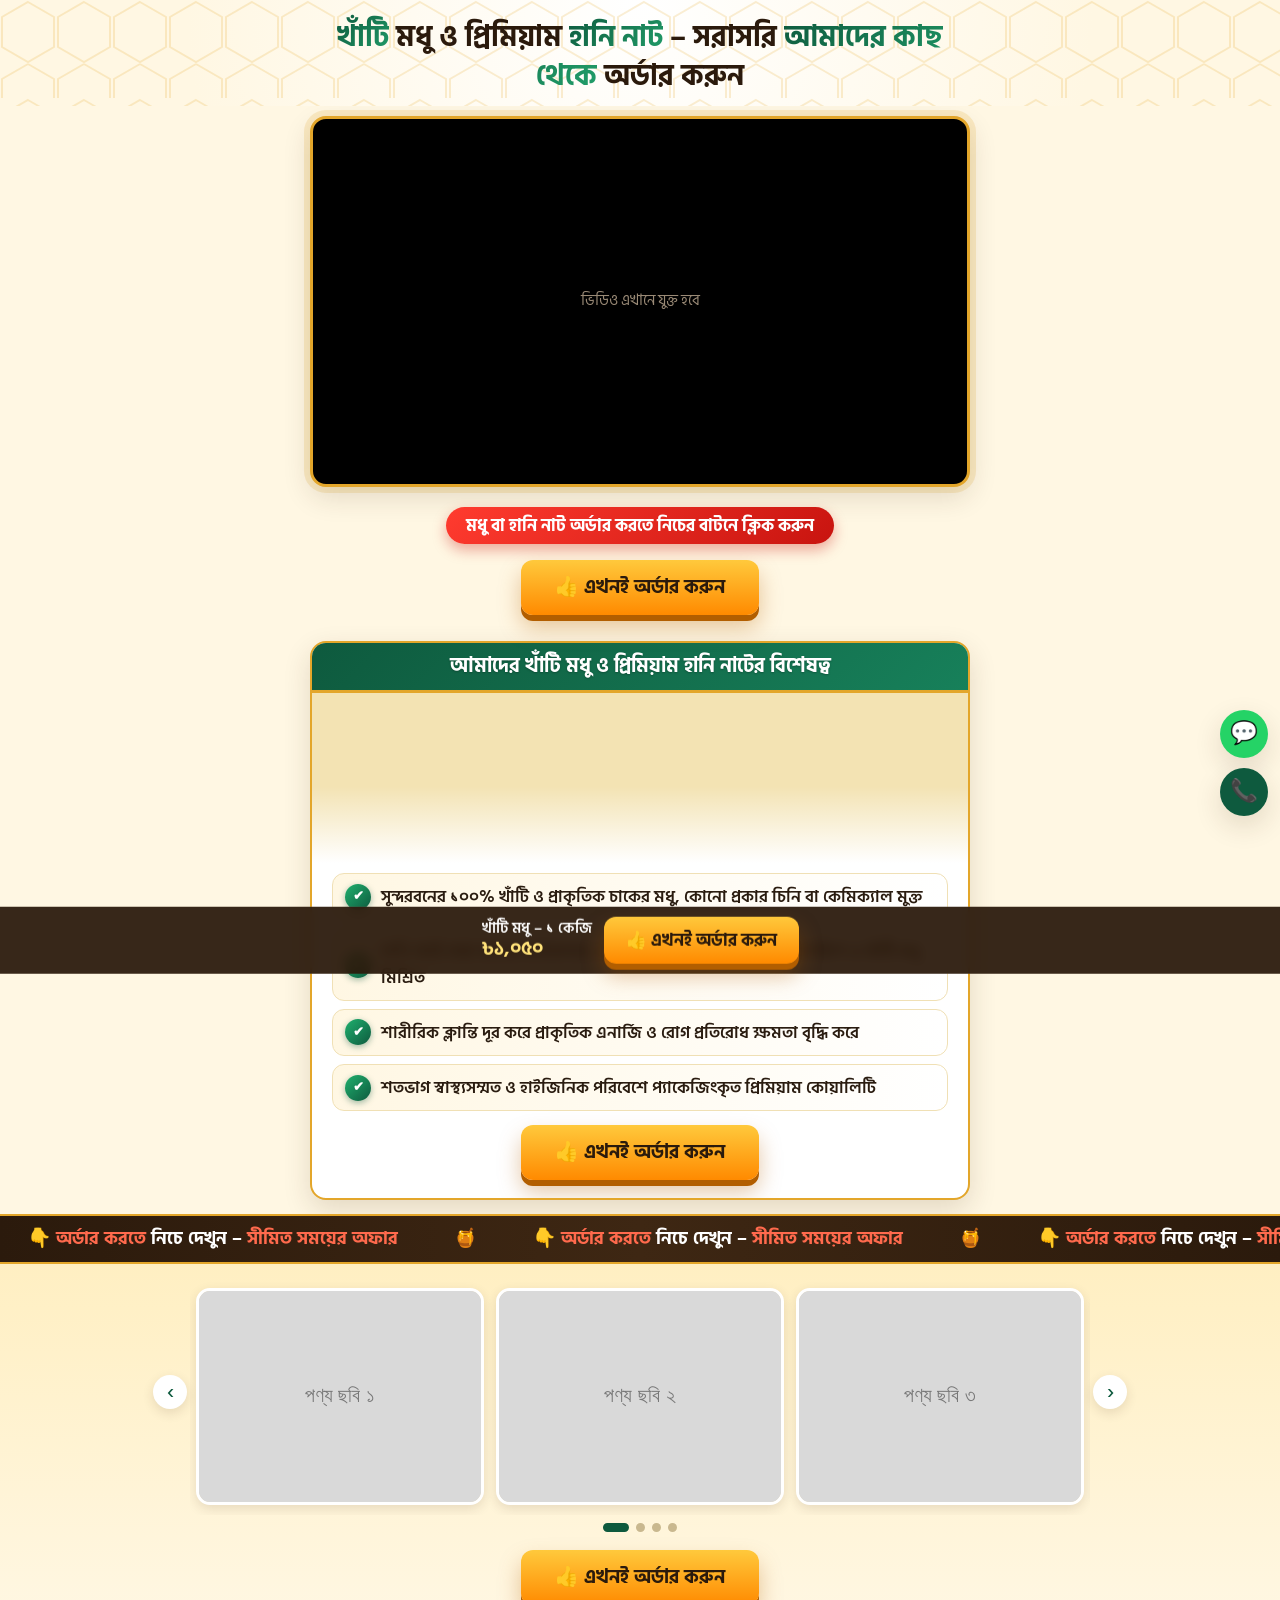
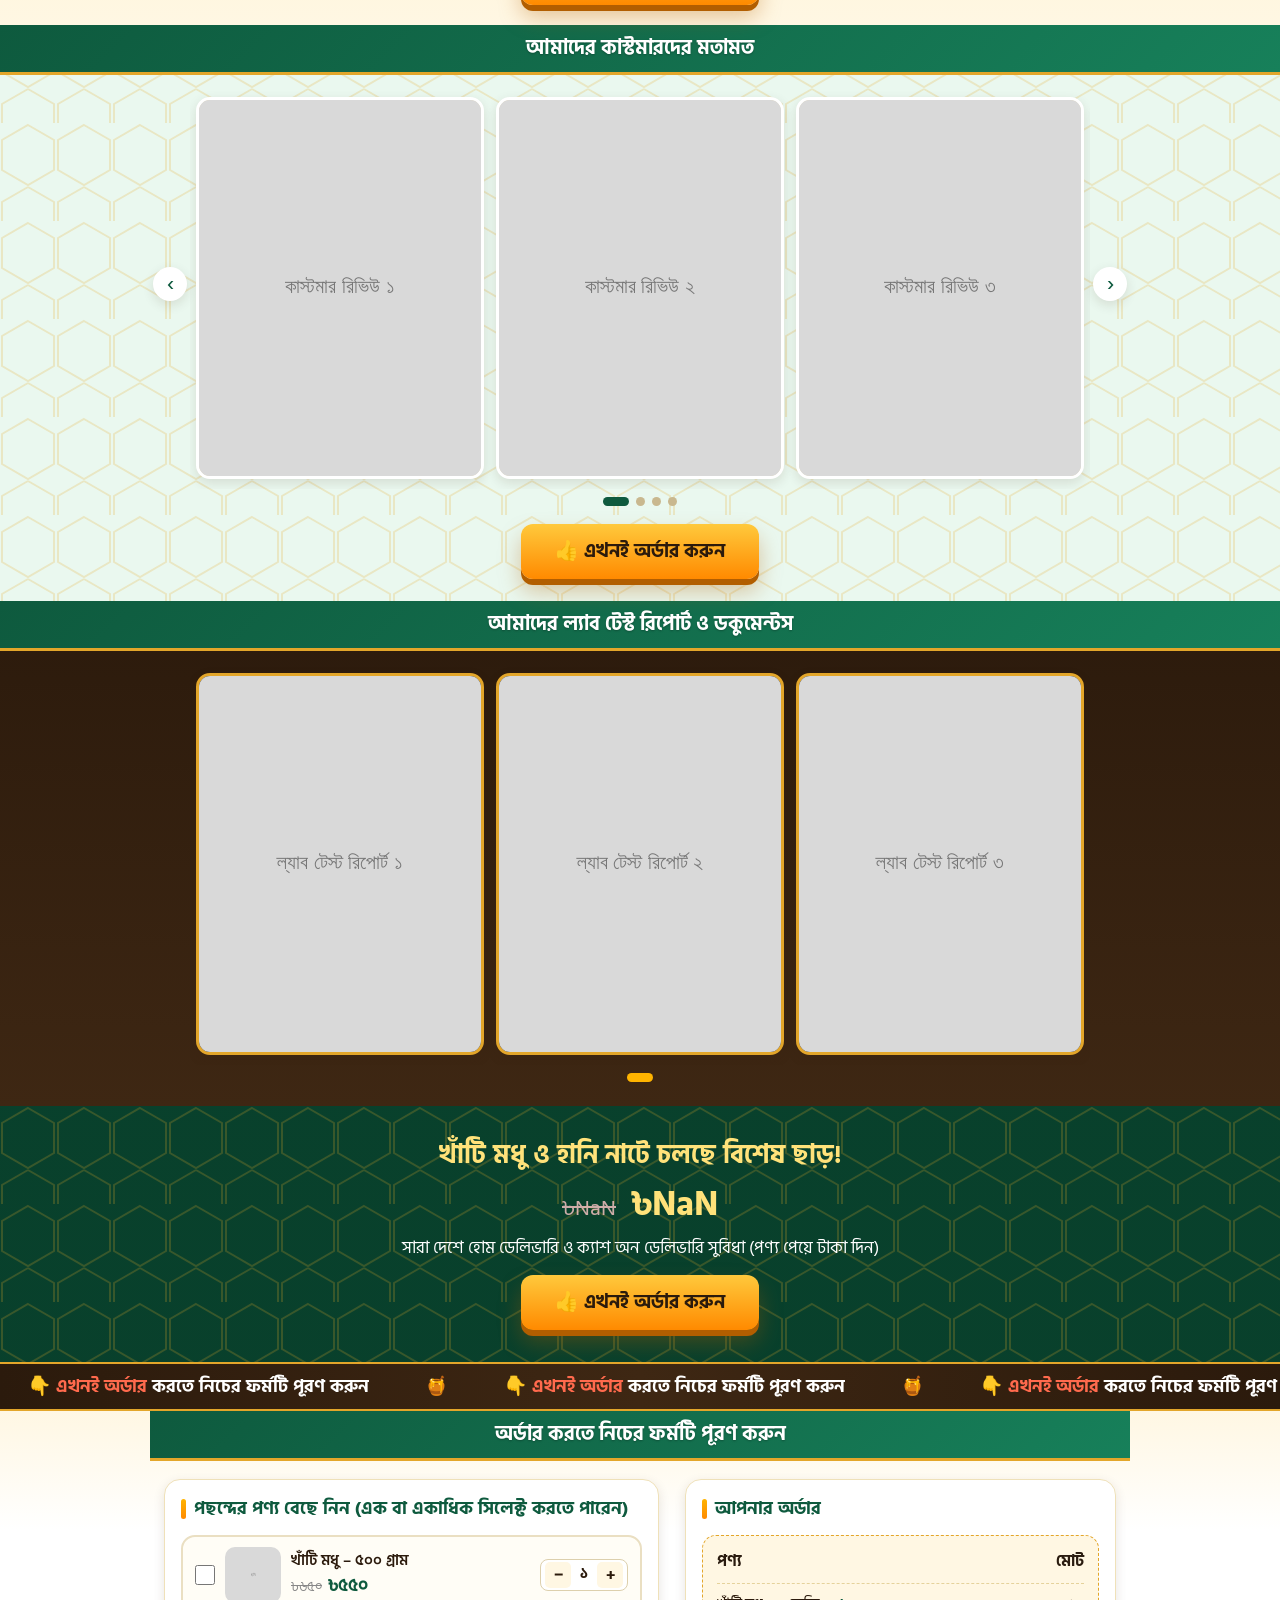
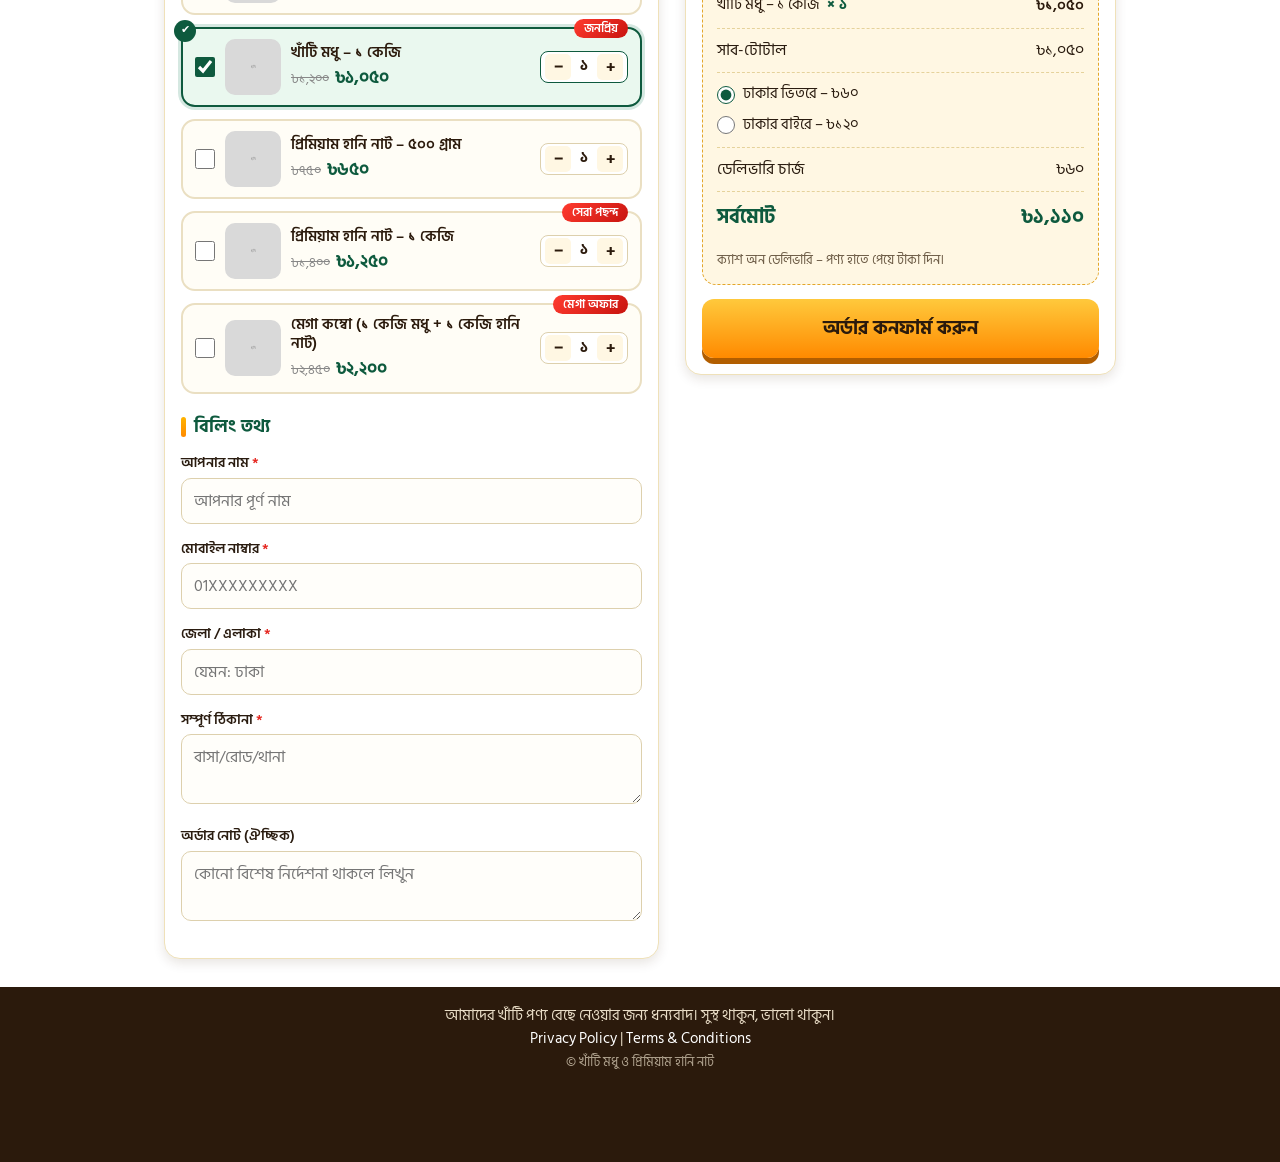
==== index.html @ 0d36b0fd "first commit" ====
<!DOCTYPE html>
<html lang="bn">
<head>
<meta charset="UTF-8">
<meta name="viewport" content="width=device-width, initial-scale=1">
<title>খাঁটি মধু ও প্রিমিয়াম হানি নাট – অর্ডার করুন</title>
<link rel="preconnect" href="https://fonts.googleapis.com">
<link rel="preconnect" href="https://fonts.gstatic.com" crossorigin>
<link href="https://fonts.googleapis.com/css2?family=Hind+Siliguri:wght@400;500;600;700&display=swap" rel="stylesheet">
<link rel="stylesheet" href="css/style.css">
</head>
<body>

<!-- 1. Top heading -->
<header class="s-top">
  <h1 id="topHeading"></h1>
</header>

<!-- 2. Video -->
<section class="s-video">
  <div class="video-box" id="videoBox"></div>
</section>

<!-- 3. Red notice -->
<div class="s-notice"><span class="notice" id="noticeText"></span></div>

<!-- 4. Primary order button -->
<div class="s-cta"><button type="button" class="btn-order" data-scroll-order>👍 এখনই অর্ডার করুন</button></div>

<!-- 5. Benefits card -->
<section class="s-benefits">
  <div class="benefit-card">
    <h2 class="bar" id="benefitsTitle"></h2>
    <ul class="checks" id="benefitsList"></ul>
    <div class="s-cta in-card"><button type="button" class="btn-order" data-scroll-order>👍 এখনই অর্ডার করুন</button></div>
  </div>
</section>

<!-- 6. Dark strip -->
<div class="s-strip" id="strip1"></div>

<!-- 7. Product / store carousel -->
<section class="s-gallery">
  <div class="carousel" data-carousel="gallery"></div>
  <div class="s-cta"><button type="button" class="btn-order" data-scroll-order>👍 এখনই অর্ডার করুন</button></div>
</section>

<!-- 8. Reviews -->
<section class="s-reviews">
  <h2 class="bar wide" id="reviewsTitle"></h2>
  <div class="carousel" data-carousel="reviews"></div>
  <div class="s-cta"><button type="button" class="btn-order" data-scroll-order>👍 এখনই অর্ডার করুন</button></div>
</section>

<!-- 9. Documents -->
<section class="s-docs">
  <h2 class="bar green-strip" id="docsTitle"></h2>
  <div class="carousel dark" data-carousel="documents"></div>
</section>

<!-- 10. Offer banner -->
<section class="s-offer">
  <p class="offer-line" id="offerLine"></p>
  <p class="offer-price"><del id="offerOld"></del> <strong id="offerNew"></strong></p>
  <p class="offer-note" id="offerNote"></p>
  <button type="button" class="btn-order" data-scroll-order>👍 এখনই অর্ডার করুন</button>
</section>

<!-- 11. Dark strip 2 -->
<div class="s-strip" id="strip2"></div>

<!-- 12. Checkout -->
<section class="s-checkout" id="checkout">
  <div class="checkout-wrap">
    <h2 class="bar wide" id="checkoutTitle"></h2>
    <form id="orderForm" novalidate>
      <div class="co-grid">
        <div class="co-left">
          <h3 class="sub">পছন্দের পণ্য বেছে নিন (এক বা একাধিক সিলেক্ট করতে পারেন)</h3>
          <div class="packages" id="packages" aria-label="পণ্য তালিকা"></div>

          <h3 class="sub">বিলিং তথ্য</h3>
          <div class="field"><label for="name">আপনার নাম <i>*</i></label>
            <input id="name" name="name" type="text" autocomplete="name" placeholder="আপনার পূর্ণ নাম">
            <small class="err" data-err="name"></small></div>
          <div class="field"><label for="phone">মোবাইল নাম্বার <i>*</i></label>
            <input id="phone" name="phone" type="tel" inputmode="tel" autocomplete="tel" placeholder="01XXXXXXXXX">
            <small class="err" data-err="phone"></small></div>
          <div class="field"><label for="district">জেলা / এলাকা <i>*</i></label>
            <input id="district" name="district" type="text" placeholder="যেমন: ঢাকা">
            <small class="err" data-err="district"></small></div>
          <div class="field"><label for="address">সম্পূর্ণ ঠিকানা <i>*</i></label>
            <textarea id="address" name="address" rows="2" autocomplete="street-address" placeholder="বাসা/রোড/থানা"></textarea>
            <small class="err" data-err="address"></small></div>
          <div class="field"><label for="note">অর্ডার নোট (ঐচ্ছিক)</label>
            <textarea id="note" name="note" rows="2" placeholder="কোনো বিশেষ নির্দেশনা থাকলে লিখুন"></textarea></div>
        </div>

        <aside class="co-right">
          <h3 class="sub">আপনার অর্ডার</h3>
          <div class="summary">
            <div class="sum-row head"><span>পণ্য</span><span>মোট</span></div>
            <div class="sum-items-list" id="sumItemsList"></div>
            <div class="sum-row"><span>সাব-টোটাল</span><span id="sumSub">—</span></div>
            <div class="sum-row discount" id="sumDiscountRow" style="display:none"><span>অফার ডিসকাউন্ট</span><span id="sumDiscount">—</span></div>
            <div class="ship" id="shipping" role="radiogroup" aria-label="ডেলিভারি"></div>
            <div class="sum-row"><span>ডেলিভারি চার্জ</span><span id="sumShip">—</span></div>
            <div class="sum-row total"><span>সর্বমোট</span><span id="sumTotal">—</span></div>
            <p class="pay-note">ক্যাশ অন ডেলিভারি – পণ্য হাতে পেয়ে টাকা দিন।</p>
          </div>
          <input type="text" name="website" id="hp" tabindex="-1" autocomplete="off" aria-hidden="true" class="hp">
          <button type="submit" class="btn-submit" id="submitBtn"><span class="spin" aria-hidden="true"></span><span id="submitLabel">অর্ডার কনফার্ম করুন</span></button>
          <div class="form-msg" id="formMsg" role="status" aria-live="polite"></div>
        </aside>
      </div>
    </form>
  </div>
</section>

<!-- 13. Footer -->
<footer class="s-footer">
  <p id="footMsg"></p>
  <p class="links"><a href="#" id="lnkPrivacy">Privacy Policy</a> | <a href="#" id="lnkTerms">Terms &amp; Conditions</a></p>
  <p class="credit" id="footCredit"></p>
</footer>

<script src="js/config.js"></script>
<script src="js/script.js"></script>
<script src="js/effects.js"></script>
</body>
</html>
---- css/style.css ----
/* ===== Honey theme tokens ===== */
:root{
  --green:#0E5A3E; --green-2:#17805A; --mint:#EAF8EF;
  --amber:#FFB400; --amber-2:#FF8A00; --amber-dark:#B25E00;
  --cream:#FFF7E3; --cream-2:#FFEFC2; --gold:#E3A62A;
  --brown:#2B1A0C; --brown-2:#3E2713; --text:#2A1C10; --red:#E5261F; --white:#fff;
  --w:660px; --wide:980px; --r:16px;
  --shadow:0 10px 28px rgba(60,35,5,.14); --shadow-s:0 4px 12px rgba(60,35,5,.12);
  --hex:url("data:image/svg+xml;utf8,<svg xmlns='http://www.w3.org/2000/svg' width='56' height='98' viewBox='0 0 56 98'><path d='M28 2l26 15v30L28 62 2 47V17zM28 64l26 15v30M28 64L2 79v30' fill='none' stroke='%23E3A62A' stroke-opacity='.22' stroke-width='2'/></svg>");
}
*{box-sizing:border-box;margin:0;padding:0}
html{scroll-behavior:smooth;-webkit-text-size-adjust:100%}
body{font-family:"Hind Siliguri","Noto Sans Bengali",sans-serif;color:var(--text);background:var(--cream);line-height:1.5;overflow-x:hidden;font-size:16px}
img{max-width:100%;display:block}
button{font-family:inherit;cursor:pointer}
em.g{font-style:normal;color:var(--green-2)} em.o{font-style:normal;color:var(--amber)} em.r{font-style:normal;color:#ff6a4d}
:focus-visible{outline:3px solid #1a73e8;outline-offset:2px}

/* ===== shared ===== */
.bar{background:linear-gradient(135deg,var(--green),var(--green-2));color:#fff;text-align:center;font-weight:700;font-size:1.25rem;padding:10px 16px;line-height:1.35;border-bottom:3px solid var(--gold);text-shadow:0 1px 2px rgba(0,0,0,.25)}
.s-cta{text-align:center;padding:16px 12px}
.s-cta.in-card{padding:10px 0 6px}
.btn-order{position:relative;overflow:hidden;isolation:isolate;background:linear-gradient(180deg,#FFC93C,var(--amber-2));color:var(--brown);border:0;border-radius:12px;font-weight:700;font-size:1.2rem;padding:12px 34px;box-shadow:0 6px 0 var(--amber-dark),0 12px 22px rgba(178,94,0,.35);transition:transform .12s,box-shadow .12s;animation:pulse 2.2s infinite}
.btn-order::after{content:"";position:absolute;top:0;left:-70%;width:45%;height:100%;background:linear-gradient(100deg,transparent,rgba(255,255,255,.65),transparent);transform:skewX(-20deg);animation:shine 3s ease-in-out infinite;z-index:-1}
.btn-order:hover{transform:translateY(-2px)}
.btn-order:active{transform:translateY(4px);box-shadow:0 2px 0 var(--amber-dark)}
@keyframes pulse{0%{box-shadow:0 6px 0 var(--amber-dark),0 0 0 0 rgba(255,138,0,.55)}70%{box-shadow:0 6px 0 var(--amber-dark),0 0 0 16px rgba(255,138,0,0)}100%{box-shadow:0 6px 0 var(--amber-dark),0 0 0 0 rgba(255,138,0,0)}}
@keyframes shine{0%{left:-70%}55%,100%{left:130%}}

/* reveal on scroll */
.reveal{opacity:0;transform:translateY(26px);transition:opacity .7s ease,transform .7s ease}
.reveal.in{opacity:1;transform:none}

/* ===== 1 top ===== */
.s-top{position:relative;overflow:hidden;text-align:center;padding:18px 14px 10px;background:radial-gradient(circle at 50% 0,#fff 0,var(--cream) 70%)}
.s-top::before{content:"";position:absolute;inset:0;background:var(--hex);opacity:.9;animation:drift 40s linear infinite}
.s-top h1{position:relative;z-index:1;max-width:var(--w);margin:auto;font-size:1.8rem;font-weight:700;line-height:1.35;color:var(--brown)}
.s-top h1 em.g{background:linear-gradient(135deg,var(--green),#22a06b);-webkit-background-clip:text;background-clip:text;-webkit-text-fill-color:transparent}
@keyframes drift{to{background-position:560px 980px}}
.bee{z-index:0;position:absolute;font-size:1.5rem;top:30%;left:-10%;opacity:.95;pointer-events:none;animation:fly 14s linear infinite}
.bee:nth-child(2){top:60%;font-size:1.1rem;animation-duration:19s;animation-delay:-6s}
.bee:nth-child(3){top:12%;font-size:1.2rem;animation-duration:23s;animation-delay:-12s;animation-direction:reverse}
@keyframes fly{0%{transform:translate(0,0)}25%{transform:translate(30vw,-18px) rotate(8deg)}50%{transform:translate(60vw,12px) rotate(-6deg)}75%{transform:translate(90vw,-14px) rotate(6deg)}100%{transform:translate(120vw,0)}}

/* ===== 2 video ===== */
.s-video{padding:10px 14px}
.video-box{max-width:var(--w);margin:auto;aspect-ratio:16/9;background:#000;border:3px solid var(--gold);border-radius:var(--r);box-shadow:var(--shadow),0 0 0 6px rgba(227,166,42,.18);overflow:hidden;display:flex;align-items:center;justify-content:center;animation:glow 3.2s ease-in-out infinite}
.video-box video,.video-box iframe{width:100%;height:100%;border:0;display:block}
.video-box .ph{color:#9a8a76;font-size:.95rem}
@keyframes glow{50%{box-shadow:var(--shadow),0 0 0 9px rgba(227,166,42,.3)}}

/* ===== 3 notice ===== */
.s-notice{text-align:center;padding:10px 14px 0}
.notice{display:inline-block;background:linear-gradient(135deg,#ff3b2f,#c8140f);color:#fff;font-weight:700;padding:6px 20px;border-radius:30px;box-shadow:0 6px 14px rgba(200,20,15,.35);font-size:1.05rem;animation:blink 2.4s ease-in-out infinite}
@keyframes blink{50%{transform:scale(1.04)}}

/* ===== 5 benefits ===== */
.s-benefits{padding:10px 14px 14px}
.benefit-card{max-width:var(--w);margin:auto;background:#fff;border:2px solid var(--gold);border-radius:var(--r);overflow:hidden;padding-bottom:12px;box-shadow:var(--shadow)}
.benefit-img{height:170px;background-color:#f3e3b3;background-size:cover;background-position:center;position:relative}
.benefit-img::after{content:"";position:absolute;inset:0;background:linear-gradient(transparent 55%,rgba(255,255,255,1))}
.checks{list-style:none;padding:10px 20px 4px;display:grid;gap:8px}
.checks li{position:relative;padding:10px 12px 10px 48px;font-weight:600;font-size:1.05rem;background:linear-gradient(90deg,var(--cream),#fff);border-radius:12px;border:1px solid #f0e0b5}
.checks li::before{content:"✔";position:absolute;left:12px;top:50%;transform:translateY(-50%);color:#fff;background:linear-gradient(135deg,#1fb06e,var(--green));width:26px;height:26px;border-radius:50%;font-size:.8rem;display:flex;align-items:center;justify-content:center;box-shadow:0 2px 6px rgba(14,90,62,.4)}

/* ===== strips (marquee) ===== */
.s-strip{background:linear-gradient(90deg,var(--brown),var(--brown-2),var(--brown));color:#fff;font-weight:700;font-size:1.15rem;padding:9px 0;overflow:hidden;white-space:nowrap;border-top:2px solid var(--gold);border-bottom:2px solid var(--gold)}
.mq{display:inline-flex;animation:marquee 26s linear infinite}
.mq span{padding:0 28px}
.mq span::after{content:"🍯";margin-left:56px}
.s-strip:hover .mq{animation-play-state:paused}
@keyframes marquee{to{transform:translateX(-50%)}}

/* ===== carousels ===== */
.s-gallery{background:linear-gradient(180deg,var(--cream-2),var(--cream));padding:18px 0 4px}
.s-reviews{background:var(--mint) var(--hex);padding:0 0 6px}
.s-reviews .carousel{margin-top:16px}
.s-docs{background:linear-gradient(180deg,var(--brown),var(--brown-2));padding:0 0 22px}
.s-docs .carousel{margin-top:16px}
.carousel{position:relative;max-width:var(--wide);margin:auto;padding:0 40px}
.c-view{overflow:hidden;padding:6px 0 10px}
.c-track{display:flex;transition:transform .5s cubic-bezier(.3,.7,.2,1);will-change:transform}
.c-slide{flex:0 0 calc(100%/var(--per,3));padding:0 6px}
.c-slide .frame{border-radius:14px;overflow:hidden;background:#e5d9bd;box-shadow:var(--shadow-s);border:3px solid #fff;cursor:zoom-in;transition:transform .3s,box-shadow .3s}
.c-slide .frame:hover{transform:translateY(-5px) scale(1.02);box-shadow:var(--shadow)}
.c-slide img{width:100%;height:100%;object-fit:cover;aspect-ratio:var(--ratio,4/3);transition:transform .6s}
.c-slide .frame:hover img{transform:scale(1.07)}
.dark .c-slide .frame{border:3px solid var(--gold);background:#111}
.c-nav{position:absolute;top:calc(50% - 16px);transform:translateY(-50%);width:34px;height:34px;border:0;background:#fff;color:var(--green);font-size:1.5rem;line-height:1;border-radius:50%;display:flex;align-items:center;justify-content:center;box-shadow:var(--shadow-s);transition:transform .15s,background .15s}
.c-nav:hover{background:var(--amber);color:var(--brown);transform:translateY(-50%) scale(1.12)}
.c-prev{left:3px} .c-next{right:3px}
.c-dots{display:flex;justify-content:center;gap:7px;padding:8px 0 2px}
.c-dots button{width:9px;height:9px;border-radius:9px;border:0;background:#c9b88f;padding:0;transition:width .3s,background .3s}
.c-dots button.on{width:26px;background:var(--green)}
.dark .c-dots button{background:#7b6648} .dark .c-dots button.on{background:var(--amber)}

/* ===== 10 offer ===== */
.s-offer{position:relative;color:#fff;text-align:center;padding:30px 14px 32px;background:linear-gradient(rgba(8,62,42,.9),rgba(8,62,42,.92)),var(--offer-bg,none) center/cover,var(--green);overflow:hidden}
.s-offer::before{content:"";position:absolute;inset:0;background:var(--hex);animation:drift 50s linear infinite reverse}
.s-offer>*{position:relative}
.offer-line{font-size:1.6rem;font-weight:700;color:#ffe27a}
.offer-price{font-size:1.4rem;margin:4px 0}
.offer-price del{opacity:.8;margin-right:10px;color:#ffc7c7}
.offer-price strong{display:inline-block;font-size:2.2rem;color:#ffe27a;animation:glowText 2.4s ease-in-out infinite}
@keyframes glowText{50%{text-shadow:0 0 18px rgba(255,214,90,.9);transform:scale(1.06)}}
.offer-note{margin-bottom:14px;font-size:1.05rem}

/* ===== 12 checkout ===== */
.s-checkout{background:linear-gradient(180deg,var(--cream),#fff 120px);padding:0 0 28px;scroll-margin-top:6px}
.checkout-wrap{max-width:var(--wide);margin:auto}
.co-grid{display:grid;grid-template-columns:1fr;gap:18px;padding:18px 14px 0}
@media(min-width:820px){.co-grid{grid-template-columns:1.15fr 1fr;gap:26px;align-items:start}.co-right{position:sticky;top:12px}}
.co-left,.co-right{background:#fff;border:1px solid #efe1b9;border-radius:var(--r);box-shadow:var(--shadow-s);padding:16px}
.sub{font-size:1.1rem;font-weight:700;margin:0 0 12px;color:var(--green);display:flex;align-items:center;gap:8px}
.sub::before{content:"";width:5px;height:20px;border-radius:3px;background:linear-gradient(var(--amber),var(--amber-2))}
.packages{display:grid;gap:12px;margin-bottom:20px}
.pkg{display:flex;align-items:center;gap:10px;border:2px solid #eadfc2;border-radius:14px;padding:10px 12px;cursor:pointer;background:#fffdf6;position:relative;transition:border-color .2s,transform .2s,box-shadow .2s;user-select:none}
.pkg:hover{transform:translateY(-2px);box-shadow:var(--shadow-s)}
.pkg input.pkg-check{accent-color:var(--green);width:20px;height:20px;flex:none;cursor:pointer}
.pkg img{width:56px;height:56px;border-radius:10px;object-fit:cover;flex:none}
.pkg .pkg-info{flex:1;min-width:0;display:flex;flex-direction:column;gap:2px}
.pkg .nm{font-weight:600;line-height:1.3;font-size:.96rem;color:var(--brown)}
.pkg .pr{font-weight:700;white-space:nowrap;color:var(--green);font-size:1.05rem}
.pkg .pr del{display:inline-block;margin-right:6px;font-weight:400;font-size:.82rem;color:#888}
.pkg .bd{position:absolute;top:-10px;right:12px;background:linear-gradient(135deg,#ff3b2f,#c8140f);color:#fff;font-size:.72rem;font-weight:600;padding:1px 10px;border-radius:12px}
.pkg.sel{border-color:var(--green);background:var(--mint);box-shadow:0 0 0 3px rgba(23,128,90,.18)}
.pkg.sel::after{content:"✔";position:absolute;left:-9px;top:-9px;width:22px;height:22px;border-radius:50%;background:var(--green);color:#fff;font-size:.7rem;display:flex;align-items:center;justify-content:center;animation:pop .3s}
@keyframes pop{from{transform:scale(0)}}

/* Stepper inside each product card */
.pkg-qty{display:flex;align-items:center;gap:2px;background:#fff;border:1.5px solid #ddd0ad;border-radius:8px;padding:2px 4px;flex:none;transition:border-color .2s}
.pkg.sel .pkg-qty{border-color:var(--green);background:#fff}
.pkg-qty .pq-btn{width:26px;height:26px;border:0;background:var(--cream);color:var(--brown);border-radius:5px;font-size:1rem;font-weight:700;display:flex;align-items:center;justify-content:center;cursor:pointer;transition:background .15s}
.pkg-qty .pq-btn:hover{background:var(--amber)}
.pkg-qty .pkg-qty-num{min-width:22px;text-align:center;font-weight:700;font-size:.95rem;color:var(--brown)}

/* Dynamic summary items */
.sum-items-list{display:grid;gap:6px;padding:8px 0;border-bottom:1px dashed #e5d29b}
.sum-row.it-row{border-bottom:0;padding:3px 0;font-size:.92rem}
.sum-row.it-row .it-name{flex:1;color:var(--brown);line-height:1.3}
.sum-row.it-row .it-qty{color:var(--green);margin-left:4px;font-weight:700}
.sum-row.it-row .it-pr{font-weight:600;color:var(--brown);white-space:nowrap}
.sum-row.discount{color:#c8140f;font-weight:600}
.sum-row.empty-notice{color:#c8140f;font-size:.88rem;padding:4px 0}
.field{margin-bottom:14px}
.field label{display:block;font-size:.9rem;font-weight:600;margin-bottom:4px} .field label i{color:var(--red);font-style:normal}
.field input,.field textarea{width:100%;border:1.5px solid #ddd0ad;border-radius:10px;padding:10px 12px;font:inherit;font-size:1rem;background:#fffefa;transition:border-color .2s,box-shadow .2s}
.field input:focus,.field textarea:focus,.qty input:focus{outline:0;border-color:var(--green);box-shadow:0 0 0 3px rgba(23,128,90,.2);background:#fff}
.field.bad input,.field.bad textarea{border-color:var(--red);animation:shake .35s}
@keyframes shake{25%{transform:translateX(-5px)}75%{transform:translateX(5px)}}
.err{display:none;color:var(--red);font-size:.82rem;margin-top:3px} .field.bad .err{display:block}
.summary{border:1.5px dashed var(--gold);border-radius:14px;background:var(--cream);padding:4px 14px;margin-bottom:14px}
.sum-row{display:flex;justify-content:space-between;gap:10px;padding:10px 0;border-bottom:1px dashed #e5d29b;font-size:.97rem}
.sum-row.head{font-weight:700} .sum-row.total{font-weight:700;font-size:1.25rem;border-bottom:0;color:var(--green)}
.sum-row.total span:last-child{animation:glowT 2.6s ease-in-out infinite}
@keyframes glowT{50%{color:var(--amber-dark)}}
.qty-row{display:flex;justify-content:space-between;align-items:center;padding:9px 0;border-bottom:1px dashed #e5d29b}
.qty{display:flex}
.qty button{width:36px;height:36px;border:1.5px solid #ddd0ad;background:#fff;font-size:1.2rem;transition:background .15s}
.qty button:hover{background:var(--amber)}
.qty button:first-child{border-radius:10px 0 0 10px} .qty button:last-child{border-radius:0 10px 10px 0}
.qty input{width:48px;height:36px;text-align:center;border:1.5px solid #ddd0ad;border-left:0;border-right:0;font:inherit}
.ship{padding:10px 0;border-bottom:1px dashed #e5d29b;display:grid;gap:8px}
.ship label{display:flex;align-items:center;gap:8px;font-size:.95rem;cursor:pointer}
.ship input{accent-color:var(--green);width:18px;height:18px}
.pay-note{font-size:.84rem;color:#6b5a44;padding:8px 0 10px}
.hp{position:absolute;left:-9999px;width:1px;height:1px;opacity:0}
.btn-submit{width:100%;background:linear-gradient(180deg,#FFC93C,var(--amber-2));color:var(--brown);border:0;border-radius:12px;font-weight:700;font-size:1.2rem;padding:14px;box-shadow:0 6px 0 var(--amber-dark);display:flex;align-items:center;justify-content:center;gap:8px;animation:pulse 2.2s infinite}
.btn-submit:active{transform:translateY(4px);box-shadow:0 2px 0 var(--amber-dark)}
.btn-submit:disabled{opacity:.7;cursor:not-allowed;animation:none}
.spin{display:none;width:18px;height:18px;border:3px solid rgba(0,0,0,.25);border-top-color:#000;border-radius:50%;animation:sp .7s linear infinite}
.btn-submit.loading .spin{display:inline-block} @keyframes sp{to{transform:rotate(360deg)}}
.form-msg{display:none;margin-top:14px;padding:12px 14px;border-radius:12px;font-size:.97rem}
.form-msg.show{display:block;animation:pop .3s} .form-msg.ok{background:#e6f7ec;color:#0b5a2b;border:1px solid #9ad7b0}
.form-msg.fail{background:#fdeaea;color:#8a1010;border:1px solid #f0a8a8}

/* ===== 13 footer ===== */
.s-footer{background:var(--brown);color:#e8dcc6;text-align:center;padding:18px 14px 90px;font-size:.95rem}
.s-footer a{color:#fff;text-decoration:none} .s-footer a:hover{text-decoration:underline}
.s-footer .credit{font-size:.8rem;opacity:.7;margin-top:2px}

/* ===== UX extras ===== */
.sticky-cta{position:fixed;left:0;right:0;bottom:0;z-index:50;padding:10px 12px calc(10px + env(safe-area-inset-bottom,0px));background:rgba(43,26,12,.94);backdrop-filter:blur(6px);display:flex;align-items:center;justify-content:center;gap:12px;transform:translateY(110%);transition:transform .4s}
.sticky-cta.show{transform:none}
.sticky-cta .sp{color:#fff;font-weight:600;font-size:.95rem;line-height:1.2}
.sticky-cta .sp b{display:block;color:#ffe27a;font-size:1.2rem}
.sticky-cta .btn-order{font-size:1.05rem;padding:10px 22px}
.floaters{position:fixed;right:12px;bottom:84px;z-index:49;display:grid;gap:10px}
.floaters a{width:48px;height:48px;border-radius:50%;display:flex;align-items:center;justify-content:center;font-size:1.4rem;text-decoration:none;color:#fff;box-shadow:var(--shadow);animation:bob 2.6s ease-in-out infinite}
.floaters a.wa{background:#25D366} .floaters a.tel{background:var(--green);animation-delay:.6s}
@keyframes bob{50%{transform:translateY(-6px)}}
.lightbox{position:fixed;inset:0;z-index:100;background:rgba(0,0,0,.88);display:none;align-items:center;justify-content:center;padding:20px;cursor:zoom-out}
.lightbox.open{display:flex;animation:fade .25s}
.lightbox img{max-width:min(94vw,900px);max-height:88vh;border-radius:12px;box-shadow:0 20px 60px rgba(0,0,0,.6)}
.lightbox button{position:absolute;top:14px;right:16px;width:40px;height:40px;border-radius:50%;border:0;background:#fff;font-size:1.4rem}
@keyframes fade{from{opacity:0}}

@media(max-width:480px){
  .s-top h1{font-size:1.4rem} .bar{font-size:1.05rem} .btn-order{font-size:1.08rem;padding:11px 24px}
  .s-strip{font-size:1rem} .carousel{padding:0 32px} .offer-line{font-size:1.3rem}
  .benefit-img{height:130px} .co-left,.co-right{padding:12px}
  .pkg{padding:8px 8px;gap:8px}
  .pkg img{width:46px;height:46px}
  .pkg .nm{font-size:.88rem}
  .pkg .pr{font-size:.95rem}
  .pkg-qty .pq-btn{width:24px;height:24px;font-size:.95rem}
  .pkg-qty .pkg-qty-num{min-width:20px;font-size:.88rem}
}
@media(prefers-reduced-motion:reduce){
  *,*::before,*::after{animation:none!important;transition:none!important}
  html{scroll-behavior:auto} .reveal{opacity:1;transform:none}
}
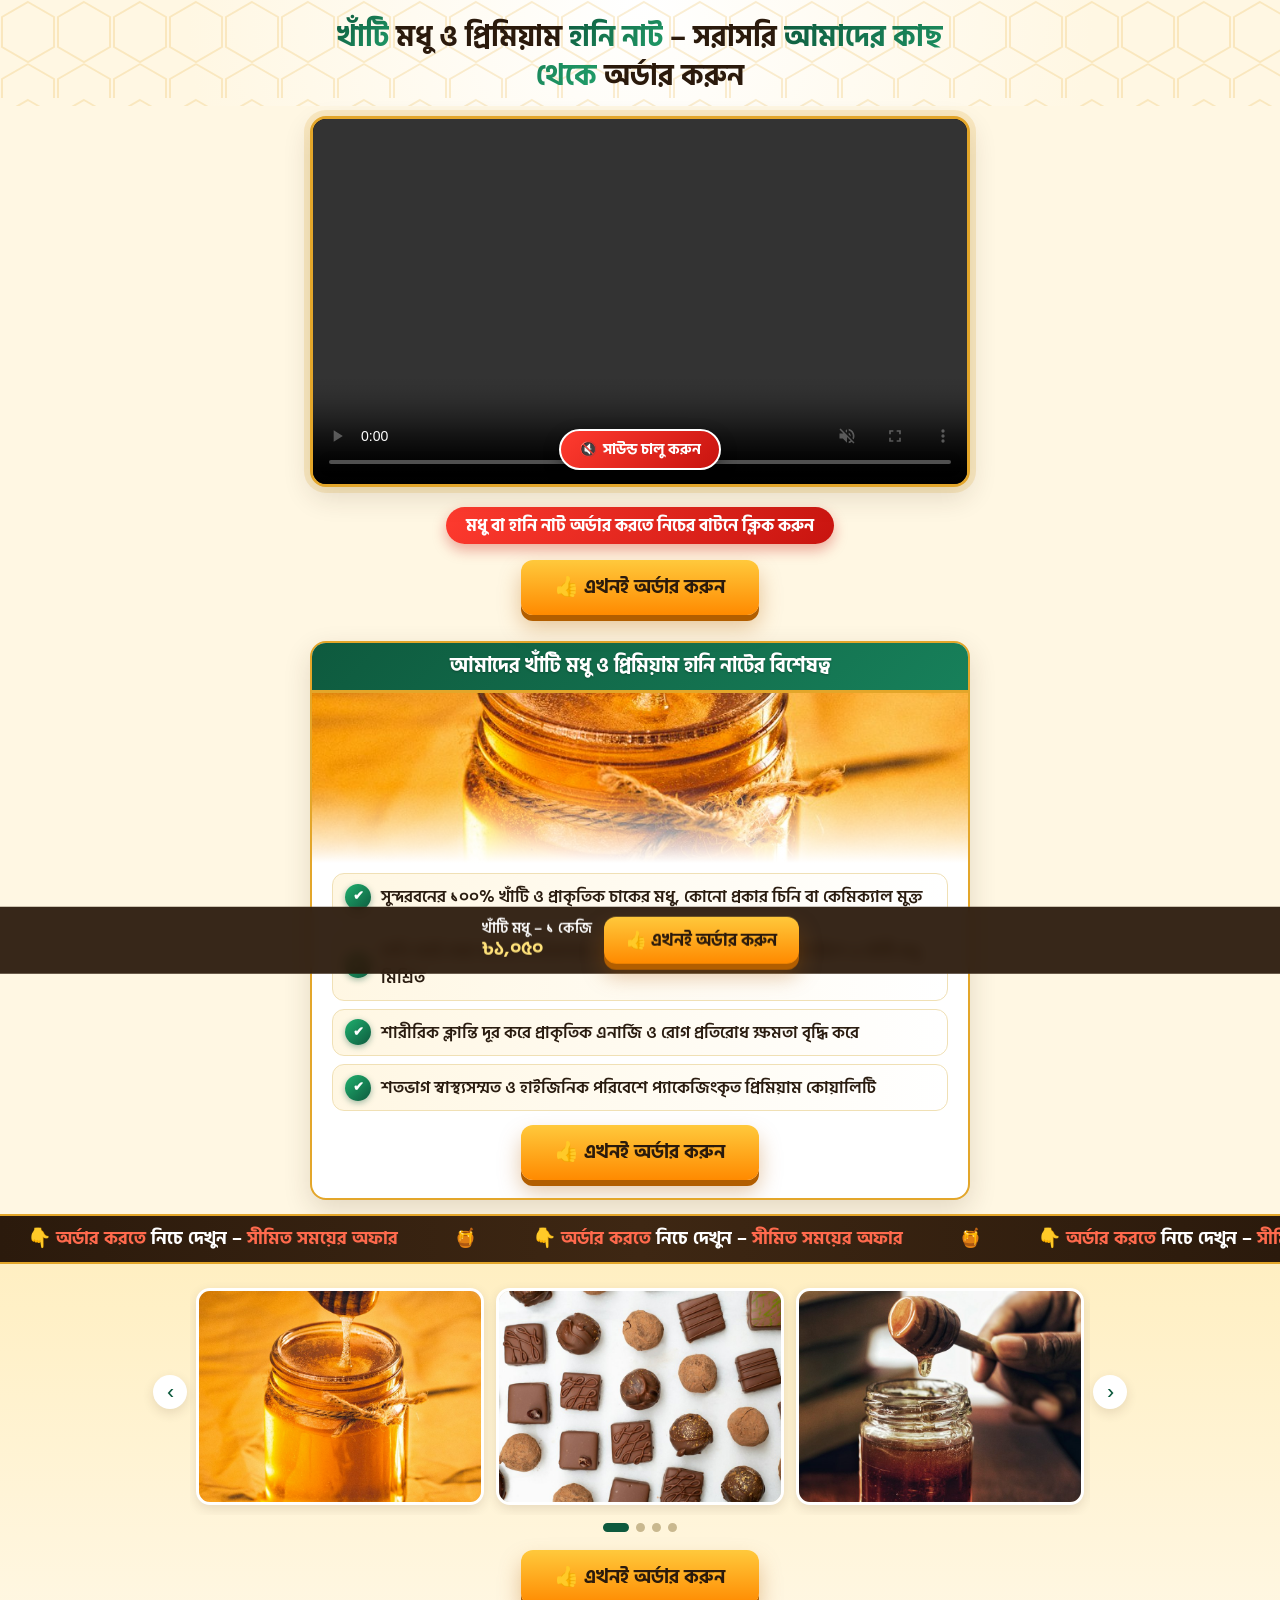
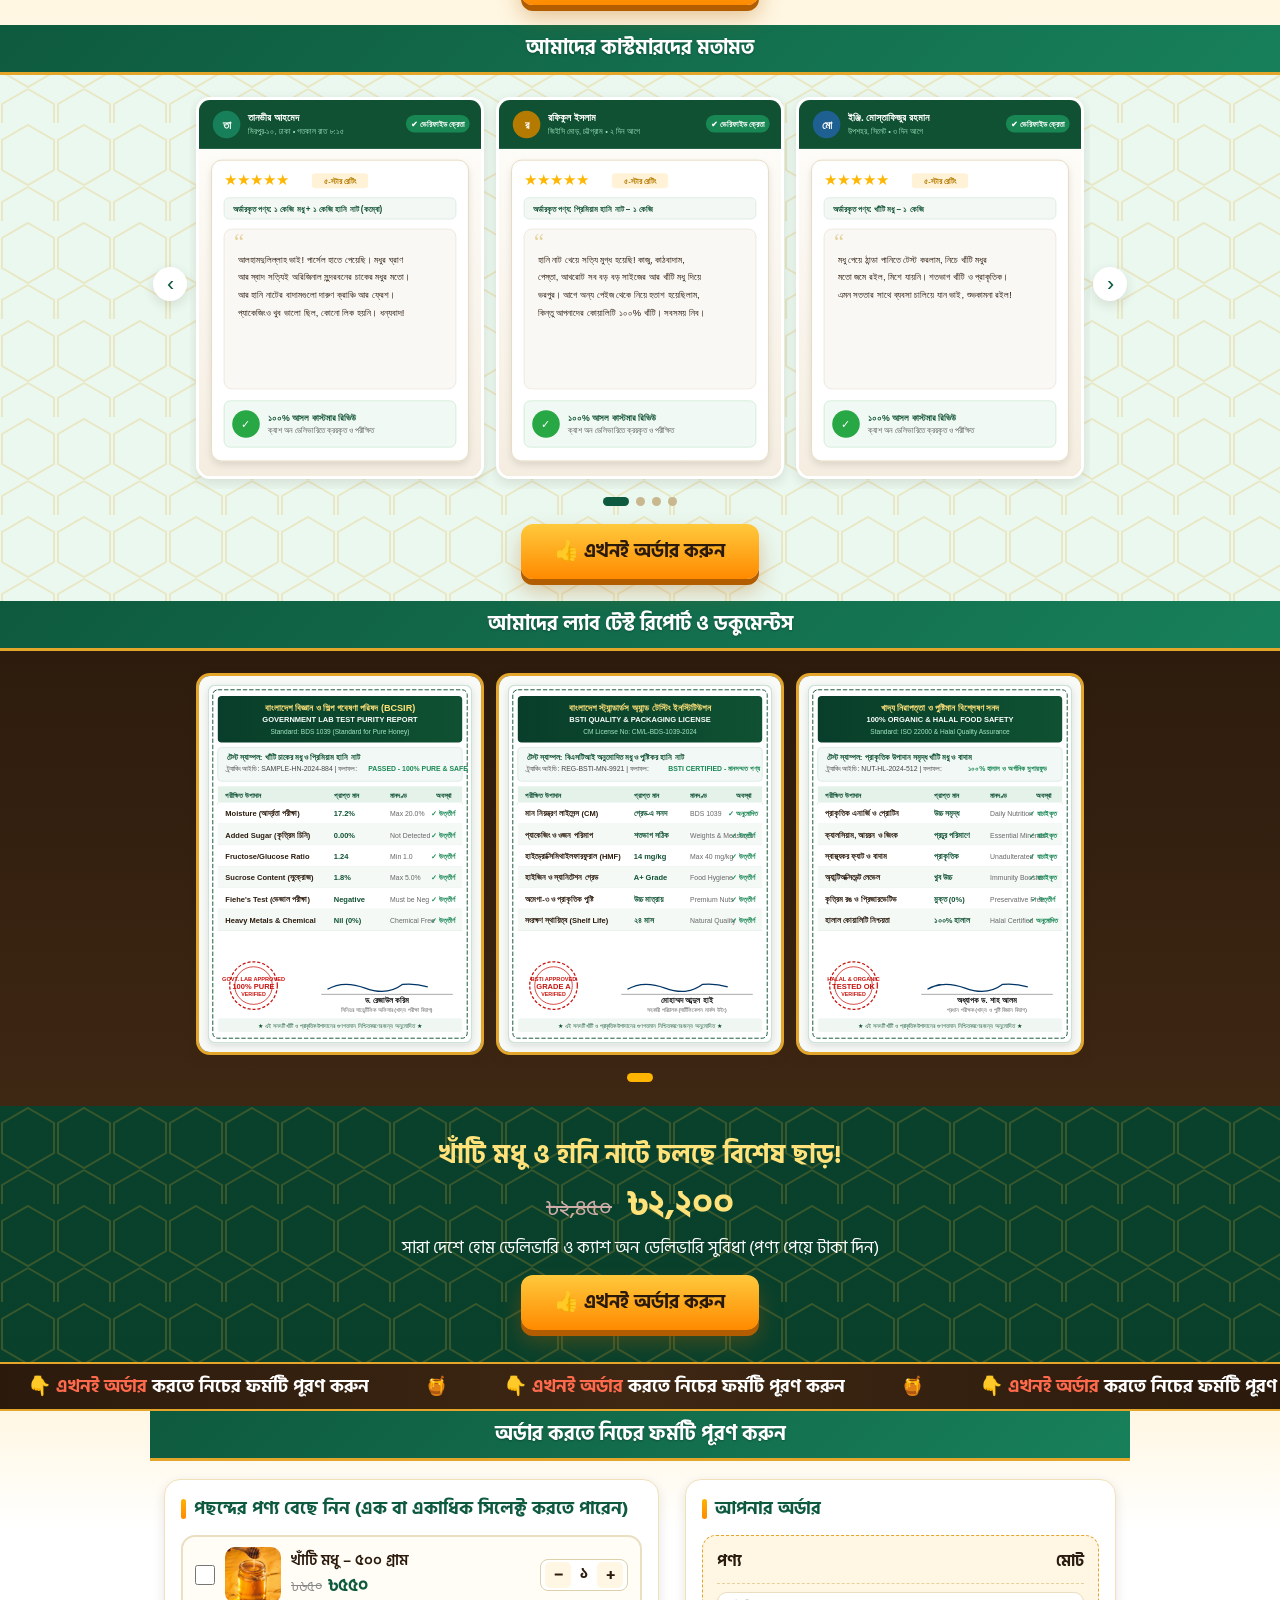
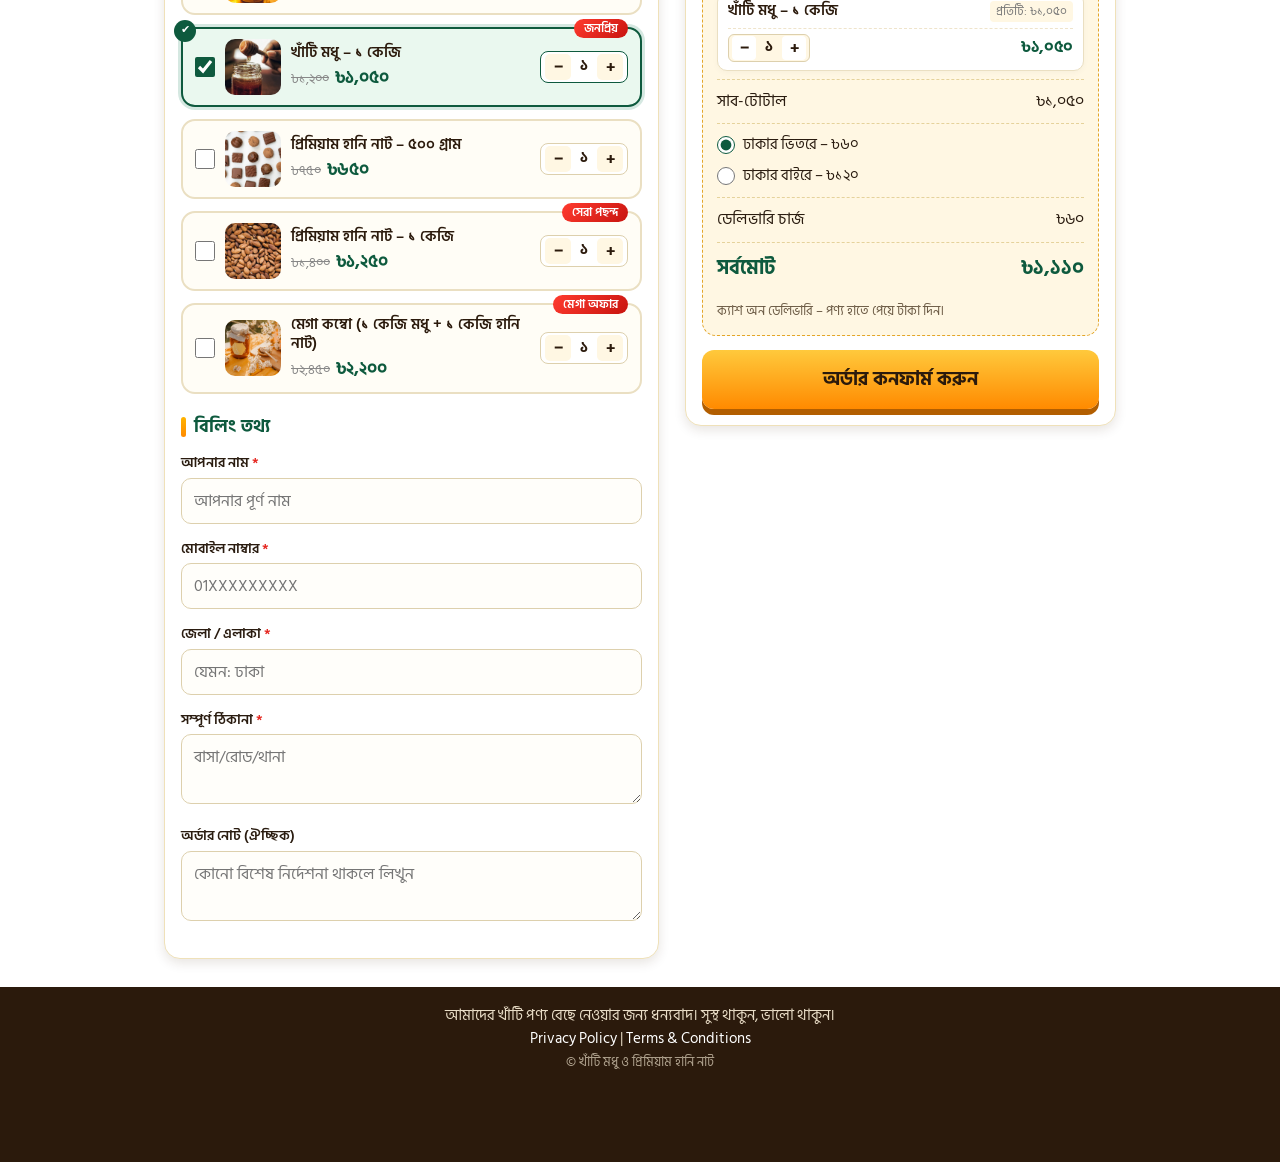
==== commit 3cac2294: "new upgrate 2.0" ====
--- a/index.html
+++ b/index.html
@@ -6,6 +6,11 @@
 <title>খাঁটি মধু ও প্রিমিয়াম হানি নাট – অর্ডার করুন</title>
 <link rel="preconnect" href="https://fonts.googleapis.com">
 <link rel="preconnect" href="https://fonts.gstatic.com" crossorigin>
+<link rel="preconnect" href="https://www.youtube.com">
+<link rel="preconnect" href="https://i.ytimg.com">
+<link rel="dns-prefetch" href="https://www.youtube.com">
+<link rel="dns-prefetch" href="https://i.ytimg.com">
+<link rel="dns-prefetch" href="https://googlevideo.com">
 <link href="https://fonts.googleapis.com/css2?family=Hind+Siliguri:wght@400;500;600;700&display=swap" rel="stylesheet">
 <link rel="stylesheet" href="css/style.css">
 </head>
--- a/css/style.css
+++ b/css/style.css
@@ -37,14 +37,16 @@
 .s-top h1{position:relative;z-index:1;max-width:var(--w);margin:auto;font-size:1.8rem;font-weight:700;line-height:1.35;color:var(--brown)}
 .s-top h1 em.g{background:linear-gradient(135deg,var(--green),#22a06b);-webkit-background-clip:text;background-clip:text;-webkit-text-fill-color:transparent}
 @keyframes drift{to{background-position:560px 980px}}
-.bee{z-index:0;position:absolute;font-size:1.5rem;top:30%;left:-10%;opacity:.95;pointer-events:none;animation:fly 14s linear infinite}
-.bee:nth-child(2){top:60%;font-size:1.1rem;animation-duration:19s;animation-delay:-6s}
-.bee:nth-child(3){top:12%;font-size:1.2rem;animation-duration:23s;animation-delay:-12s;animation-direction:reverse}
+
 @keyframes fly{0%{transform:translate(0,0)}25%{transform:translate(30vw,-18px) rotate(8deg)}50%{transform:translate(60vw,12px) rotate(-6deg)}75%{transform:translate(90vw,-14px) rotate(6deg)}100%{transform:translate(120vw,0)}}
 
 /* ===== 2 video ===== */
 .s-video{padding:10px 14px}
-.video-box{max-width:var(--w);margin:auto;aspect-ratio:16/9;background:#000;border:3px solid var(--gold);border-radius:var(--r);box-shadow:var(--shadow),0 0 0 6px rgba(227,166,42,.18);overflow:hidden;display:flex;align-items:center;justify-content:center;animation:glow 3.2s ease-in-out infinite}
+.video-box{position:relative;max-width:var(--w);margin:auto;aspect-ratio:16/9;background:#000;border:3px solid var(--gold);border-radius:var(--r);box-shadow:var(--shadow),0 0 0 6px rgba(227,166,42,.18);overflow:hidden;display:flex;align-items:center;justify-content:center;animation:glow 3.2s ease-in-out infinite}
+.video-sound-btn{position:absolute;bottom:14px;left:50%;transform:translateX(-50%);z-index:5;background:linear-gradient(135deg,#ff3b2f,#c8140f);color:#fff;border:2px solid #fff;border-radius:24px;padding:7px 18px;font-size:.92rem;font-weight:700;display:flex;align-items:center;gap:6px;cursor:pointer;box-shadow:0 6px 16px rgba(0,0,0,.4);animation:popBtn 1.8s infinite;transition:transform .15s,background .15s}
+.video-sound-btn:hover{transform:translateX(-50%) scale(1.05)}
+.video-sound-btn.unmuted{background:#198754;animation:none}
+@keyframes popBtn{50%{transform:translateX(-50%) scale(1.06)}}
 .video-box video,.video-box iframe{width:100%;height:100%;border:0;display:block}
 .video-box .ph{color:#9a8a76;font-size:.95rem}
 @keyframes glow{50%{box-shadow:var(--shadow),0 0 0 9px rgba(227,166,42,.3)}}
@@ -134,14 +136,21 @@
 .pkg-qty .pq-btn:hover{background:var(--amber)}
 .pkg-qty .pkg-qty-num{min-width:22px;text-align:center;font-weight:700;font-size:.95rem;color:var(--brown)}
 
-/* Dynamic summary items */
-.sum-items-list{display:grid;gap:6px;padding:8px 0;border-bottom:1px dashed #e5d29b}
-.sum-row.it-row{border-bottom:0;padding:3px 0;font-size:.92rem}
-.sum-row.it-row .it-name{flex:1;color:var(--brown);line-height:1.3}
-.sum-row.it-row .it-qty{color:var(--green);margin-left:4px;font-weight:700}
-.sum-row.it-row .it-pr{font-weight:600;color:var(--brown);white-space:nowrap}
+/* Dynamic summary items & Cart Steppers */
+.sum-items-list{display:grid;gap:8px;padding:8px 0;border-bottom:1px dashed #e5d29b}
+.sum-cart-item{background:#fff;border:1.5px solid #eadfc2;border-radius:10px;padding:8px 10px;display:flex;flex-direction:column;gap:6px;box-shadow:0 2px 6px rgba(0,0,0,.03);transition:border-color .15s}
+.sum-cart-item:hover{border-color:var(--green)}
+.sci-details{display:flex;justify-content:space-between;align-items:flex-start;gap:8px}
+.sci-name{font-weight:600;font-size:.92rem;color:var(--brown);line-height:1.3}
+.sci-unit-price{font-size:.78rem;color:#777;white-space:nowrap;background:var(--cream);padding:1px 6px;border-radius:4px}
+.sci-action{display:flex;justify-content:space-between;align-items:center;padding-top:5px;border-top:1px dashed #efe4cb}
+.sci-qty{display:flex;align-items:center;gap:3px;background:var(--cream);border:1px solid #ddd0ad;border-radius:6px;padding:1px 3px}
+.sci-btn{width:24px;height:24px;border:0;background:#fff;color:var(--brown);border-radius:4px;font-size:1rem;font-weight:700;display:flex;align-items:center;justify-content:center;cursor:pointer;transition:background .15s}
+.sci-btn:hover{background:var(--amber)}
+.sci-num{min-width:20px;text-align:center;font-weight:700;font-size:.92rem;color:var(--brown)}
+.sci-item-total{font-weight:700;font-size:1.02rem;color:var(--green)}
 .sum-row.discount{color:#c8140f;font-weight:600}
-.sum-row.empty-notice{color:#c8140f;font-size:.88rem;padding:4px 0}
+.sum-row.empty-notice{color:#c8140f;font-size:.88rem;padding:6px 0;text-align:center;background:#fff4f4;border-radius:8px;margin:4px 0}
 .field{margin-bottom:14px}
 .field label{display:block;font-size:.9rem;font-weight:600;margin-bottom:4px} .field label i{color:var(--red);font-style:normal}
 .field input,.field textarea{width:100%;border:1.5px solid #ddd0ad;border-radius:10px;padding:10px 12px;font:inherit;font-size:1rem;background:#fffefa;transition:border-color .2s,box-shadow .2s}
@@ -189,10 +198,28 @@
 .floaters a{width:48px;height:48px;border-radius:50%;display:flex;align-items:center;justify-content:center;font-size:1.4rem;text-decoration:none;color:#fff;box-shadow:var(--shadow);animation:bob 2.6s ease-in-out infinite}
 .floaters a.wa{background:#25D366} .floaters a.tel{background:var(--green);animation-delay:.6s}
 @keyframes bob{50%{transform:translateY(-6px)}}
-.lightbox{position:fixed;inset:0;z-index:100;background:rgba(0,0,0,.88);display:none;align-items:center;justify-content:center;padding:20px;cursor:zoom-out}
+.lightbox{position:fixed;inset:0;z-index:100;background:rgba(12,12,12,.92);backdrop-filter:blur(6px);display:none;align-items:center;justify-content:center;padding:12px;cursor:default;user-select:none}
 .lightbox.open{display:flex;animation:fade .25s}
-.lightbox img{max-width:min(94vw,900px);max-height:88vh;border-radius:12px;box-shadow:0 20px 60px rgba(0,0,0,.6)}
-.lightbox button{position:absolute;top:14px;right:16px;width:40px;height:40px;border-radius:50%;border:0;background:#fff;font-size:1.4rem}
+.lb-inner{position:relative;width:100%;max-width:960px;height:100%;max-height:92vh;display:flex;align-items:center;justify-content:center}
+.lb-stage{width:100%;height:100%;display:flex;align-items:center;justify-content:center;overflow:auto;touch-action:pan-y;-webkit-overflow-scrolling:touch;padding:10px}
+.lb-img{max-width:92vw;max-height:84vh;object-fit:contain;border-radius:12px;box-shadow:0 20px 60px rgba(0,0,0,.7);transition:transform .2s ease,opacity .2s ease}
+.lb-btn{position:absolute;z-index:10;width:44px;height:44px;border-radius:50%;border:0;background:rgba(255,255,255,.92);color:#222;font-size:1.6rem;display:flex;align-items:center;justify-content:center;cursor:pointer;box-shadow:0 4px 16px rgba(0,0,0,.35);transition:transform .15s,background .15s}
+.lb-btn:hover{background:#fff;transform:scale(1.1)}
+.lb-close{top:10px;right:10px;font-size:1.3rem;background:#ff3b2f;color:#fff}
+.lb-close:hover{background:#c8140f}
+.lb-prev{left:10px;top:50%;transform:translateY(-50%)}
+.lb-prev:hover{transform:translateY(-50%) scale(1.1)}
+.lb-next{right:10px;top:50%;transform:translateY(-50%)}
+.lb-next:hover{transform:translateY(-50%) scale(1.1)}
+.lb-caption{position:absolute;bottom:10px;left:50%;transform:translateX(-50%);z-index:10}
+.lb-badge{background:rgba(0,0,0,.75);color:#ffe27a;padding:5px 16px;border-radius:20px;font-size:.88rem;font-weight:600;letter-spacing:.5px;border:1px solid rgba(255,255,255,.2);box-shadow:0 2px 8px rgba(0,0,0,.4)}
+@media(max-width:600px){
+  .lb-btn{width:38px;height:38px;font-size:1.3rem}
+  .lb-prev{left:4px}
+  .lb-next{right:4px}
+  .lb-close{top:4px;right:4px}
+  .lb-img{max-width:96vw;max-height:80vh}
+}
 @keyframes fade{from{opacity:0}}
 
 @media(max-width:480px){
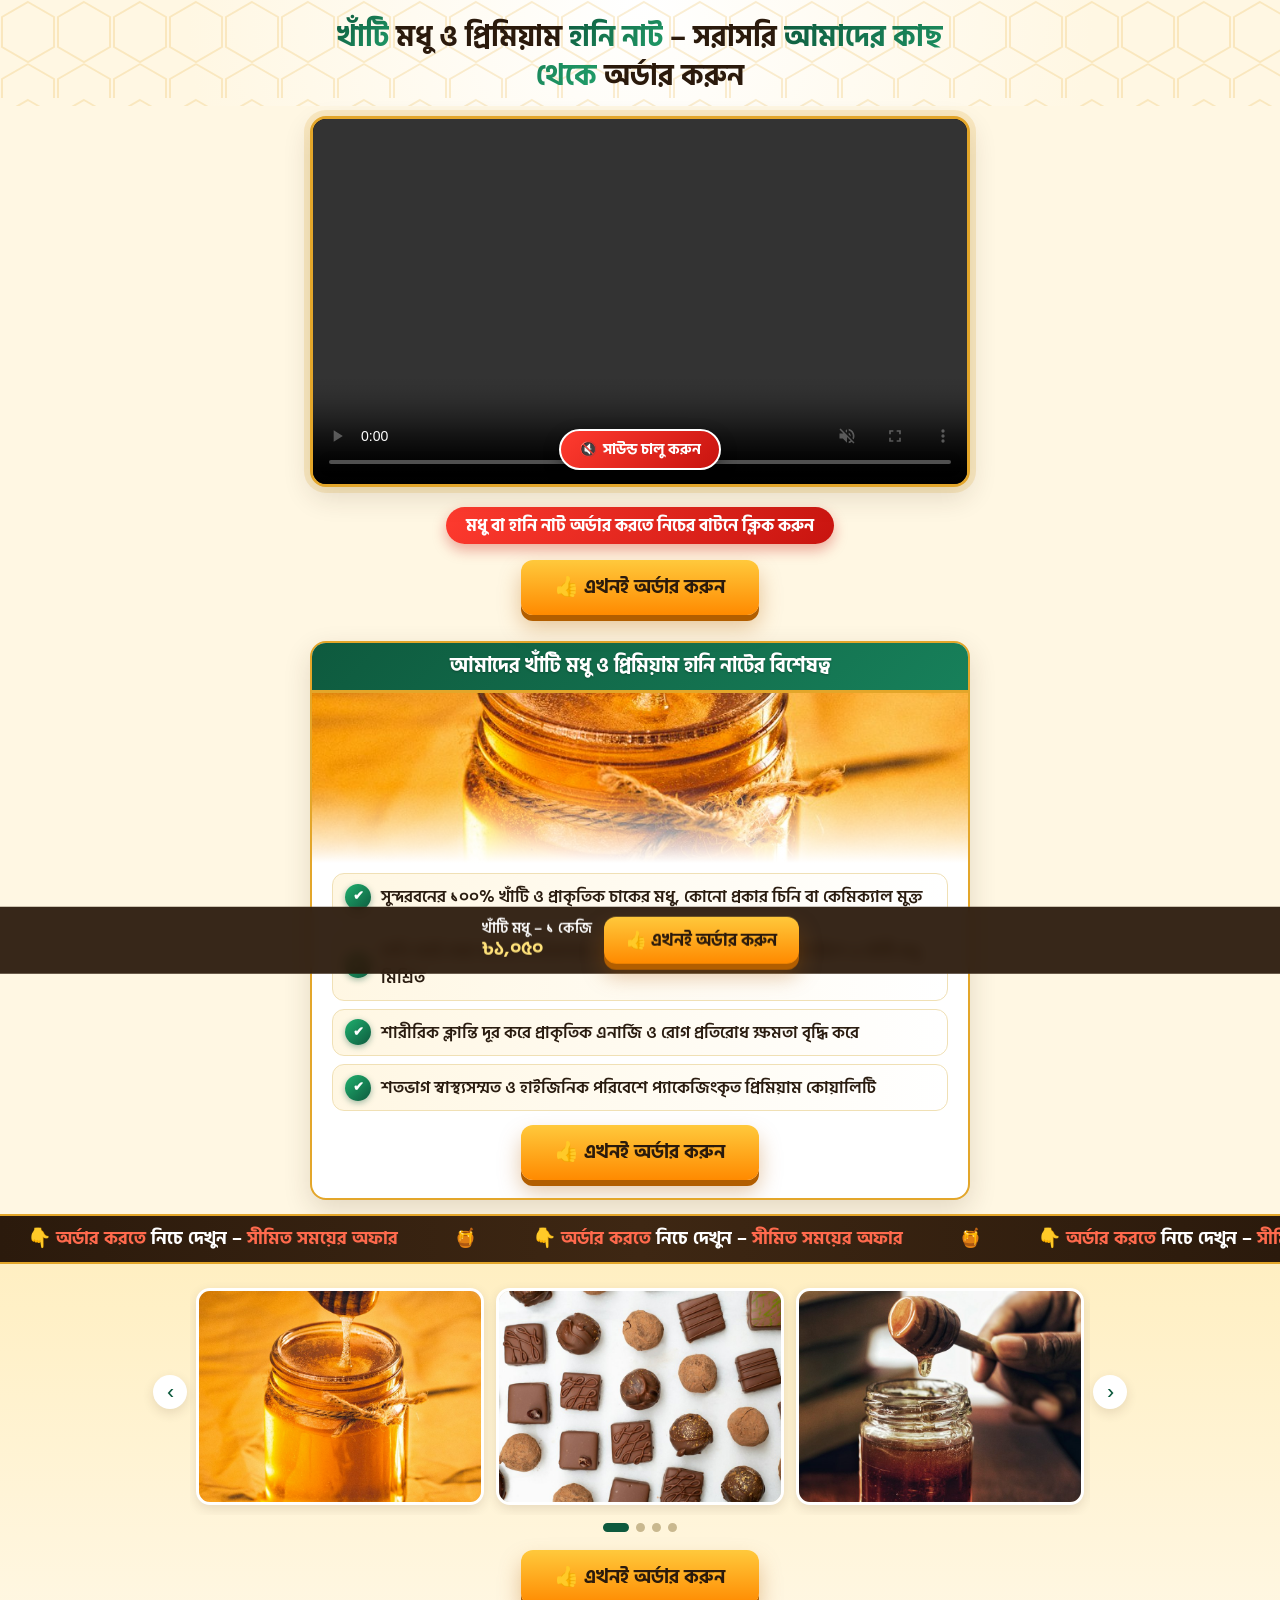
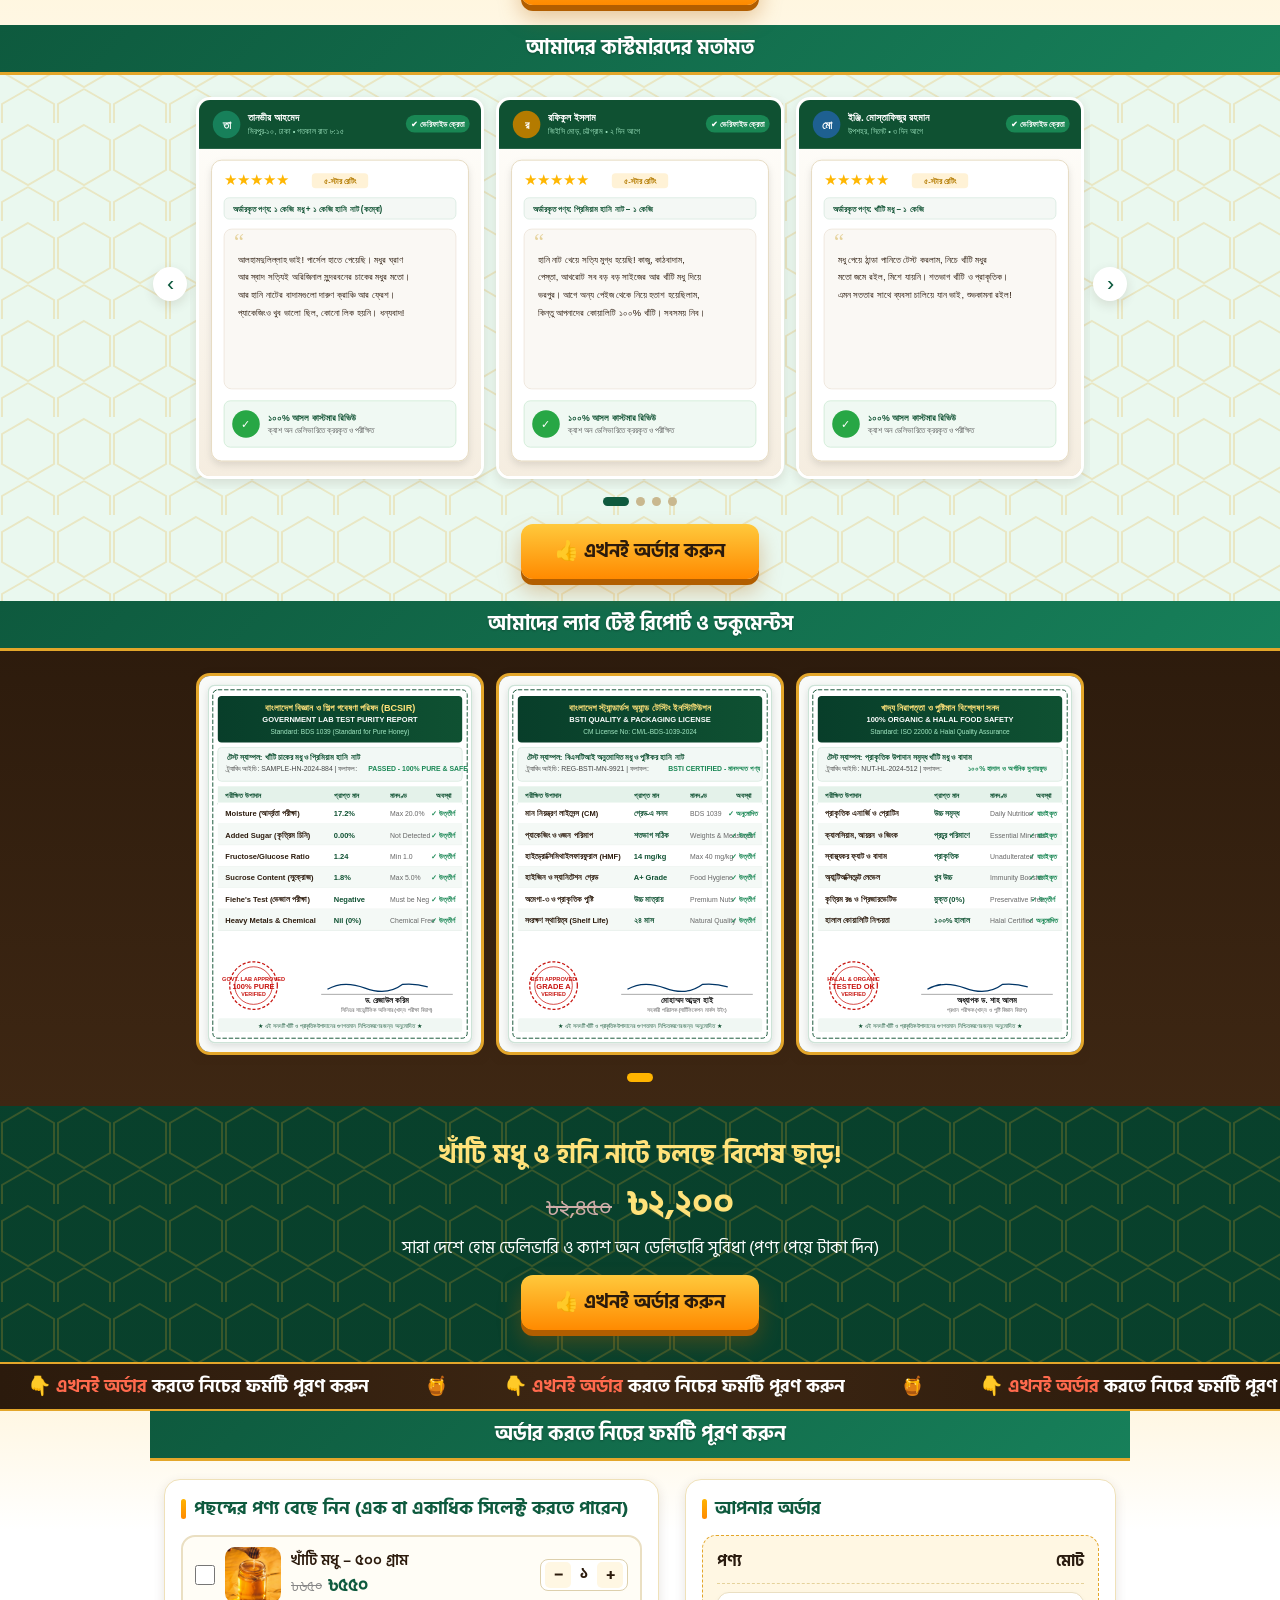
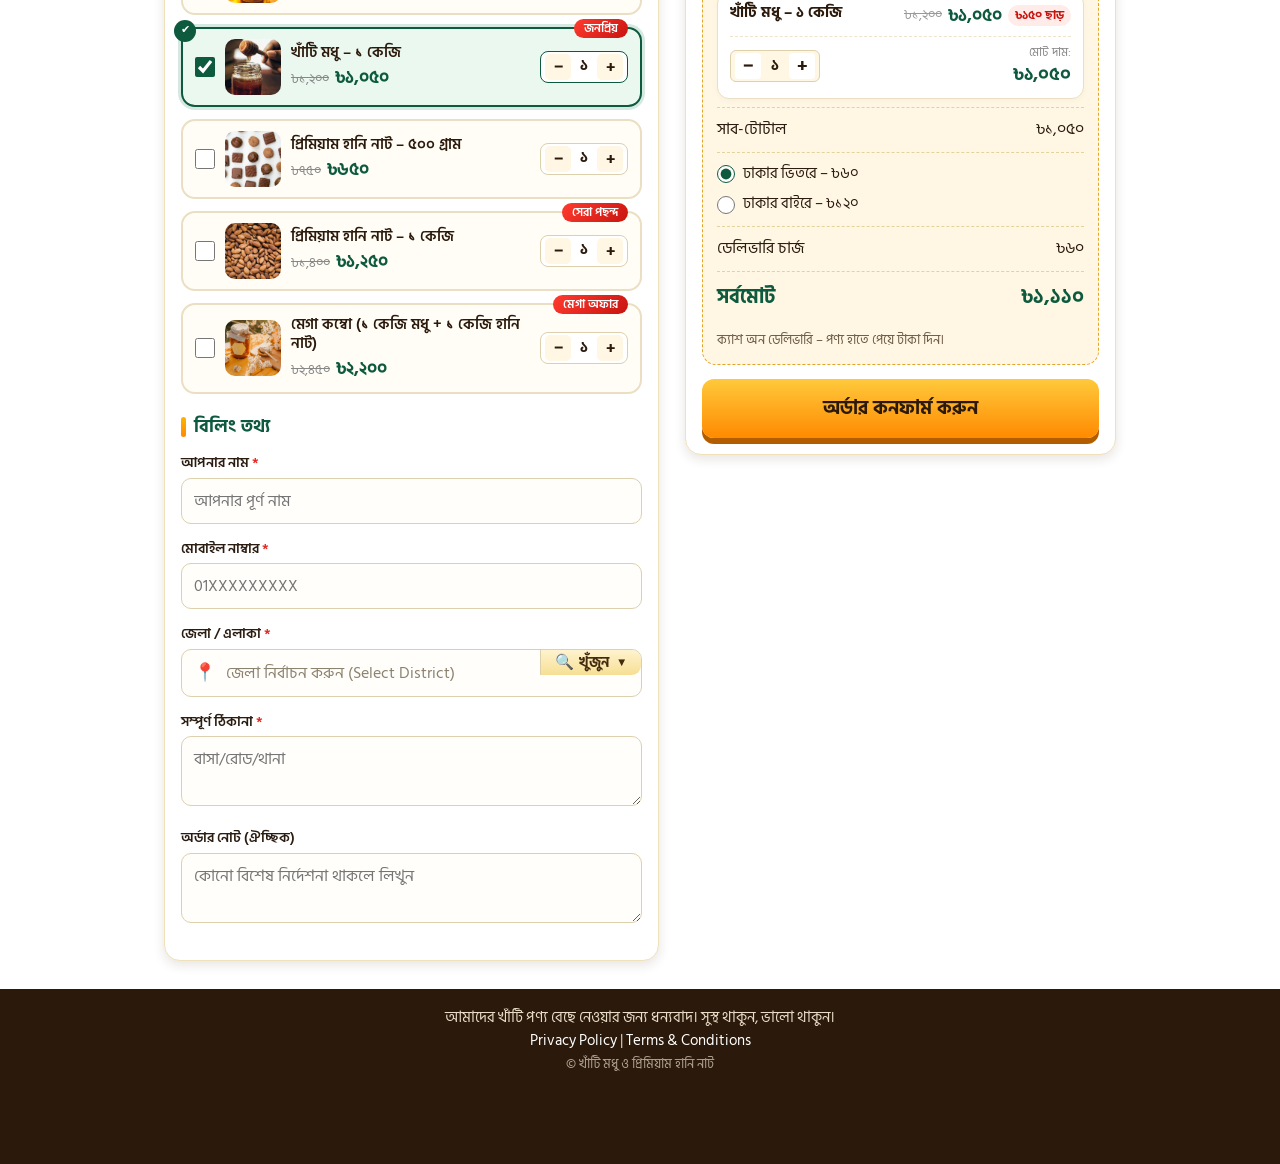
==== commit b1c4ee24: "order jela search ber add" ====
--- a/index.html
+++ b/index.html
@@ -91,8 +91,41 @@
           <div class="field"><label for="phone">মোবাইল নাম্বার <i>*</i></label>
             <input id="phone" name="phone" type="tel" inputmode="tel" autocomplete="tel" placeholder="01XXXXXXXXX">
             <small class="err" data-err="phone"></small></div>
-          <div class="field"><label for="district">জেলা / এলাকা <i>*</i></label>
-            <input id="district" name="district" type="text" placeholder="যেমন: ঢাকা">
+          <div class="field district-field"><label for="district">জেলা / এলাকা <i>*</i></label>
+            <div class="dist-picker-wrap" id="distPickerWrap">
+              <div class="dist-trigger-box" id="distTriggerBox" role="button" tabindex="0" aria-haspopup="listbox" aria-expanded="false">
+                <span class="dist-pin-icon">📍</span>
+                <input id="district" name="district" type="text" autocomplete="off" readonly placeholder="জেলা নির্বাচন করুন (Select District)">
+                <button type="button" class="dist-btn-search" id="distOpenBtn" aria-label="জেলা খুঁজুন বা নির্বাচন করুন">
+                  <span class="dbs-icon">🔍</span>
+                  <span class="dbs-text">খুঁজুন</span>
+                  <span class="dbs-arrow">▼</span>
+                </button>
+              </div>
+
+              <!-- ড্রপডাউন সার্চ ও জেলা নির্বাচন পপআপ -->
+              <div class="dist-dropdown-box" id="distDropdown">
+                <div class="dist-search-bar">
+                  <span class="dist-search-icon">🔍</span>
+                  <input type="text" id="distSearchInput" placeholder="জেলার নাম লিখুন (যেমন: ঢাকা বা Dhaka)..." autocomplete="off">
+                  <button type="button" class="dist-clear-btn" id="distClearBtn" aria-label="মুছে ফেলুন" title="মুছে ফেলুন" style="display:none">✕</button>
+                  <button type="button" class="dist-submit-search-btn" id="distDoSearchBtn">খুঁজুন</button>
+                </div>
+
+                <div class="dist-status-bar">
+                  <span id="distCountText">মোট ৬৪টি জেলা</span>
+                  <span class="dist-hint">ক্লিক করে নির্বাচন করুন</span>
+                </div>
+
+                <div class="dist-options-list" id="distOptionsList" role="listbox"></div>
+
+                <div class="dist-custom-option" id="distCustomOption" style="display:none">
+                  <button type="button" id="distUseCustomBtn">
+                    <span>✍️ আপনার এলাকা হিসেবে ব্যবহার করুন: </span><strong id="distCustomVal"></strong>
+                  </button>
+                </div>
+              </div>
+            </div>
             <small class="err" data-err="district"></small></div>
           <div class="field"><label for="address">সম্পূর্ণ ঠিকানা <i>*</i></label>
             <textarea id="address" name="address" rows="2" autocomplete="street-address" placeholder="বাসা/রোড/থানা"></textarea>
@@ -107,7 +140,6 @@
             <div class="sum-row head"><span>পণ্য</span><span>মোট</span></div>
             <div class="sum-items-list" id="sumItemsList"></div>
             <div class="sum-row"><span>সাব-টোটাল</span><span id="sumSub">—</span></div>
-            <div class="sum-row discount" id="sumDiscountRow" style="display:none"><span>অফার ডিসকাউন্ট</span><span id="sumDiscount">—</span></div>
             <div class="ship" id="shipping" role="radiogroup" aria-label="ডেলিভারি"></div>
             <div class="sum-row"><span>ডেলিভারি চার্জ</span><span id="sumShip">—</span></div>
             <div class="sum-row total"><span>সর্বমোট</span><span id="sumTotal">—</span></div>
--- a/css/style.css
+++ b/css/style.css
@@ -137,20 +137,75 @@
 .pkg-qty .pkg-qty-num{min-width:22px;text-align:center;font-weight:700;font-size:.95rem;color:var(--brown)}
 
 /* Dynamic summary items & Cart Steppers */
-.sum-items-list{display:grid;gap:8px;padding:8px 0;border-bottom:1px dashed #e5d29b}
-.sum-cart-item{background:#fff;border:1.5px solid #eadfc2;border-radius:10px;padding:8px 10px;display:flex;flex-direction:column;gap:6px;box-shadow:0 2px 6px rgba(0,0,0,.03);transition:border-color .15s}
+.sum-items-list{display:grid;gap:10px;padding:8px 0;border-bottom:1px dashed #e5d29b}
+.sum-cart-item{background:#fff;border:1.5px solid #eadfc2;border-radius:12px;padding:10px 12px;display:flex;flex-direction:column;gap:8px;box-shadow:0 2px 6px rgba(0,0,0,.03);transition:border-color .15s}
 .sum-cart-item:hover{border-color:var(--green)}
-.sci-details{display:flex;justify-content:space-between;align-items:flex-start;gap:8px}
-.sci-name{font-weight:600;font-size:.92rem;color:var(--brown);line-height:1.3}
-.sci-unit-price{font-size:.78rem;color:#777;white-space:nowrap;background:var(--cream);padding:1px 6px;border-radius:4px}
-.sci-action{display:flex;justify-content:space-between;align-items:center;padding-top:5px;border-top:1px dashed #efe4cb}
-.sci-qty{display:flex;align-items:center;gap:3px;background:var(--cream);border:1px solid #ddd0ad;border-radius:6px;padding:1px 3px}
-.sci-btn{width:24px;height:24px;border:0;background:#fff;color:var(--brown);border-radius:4px;font-size:1rem;font-weight:700;display:flex;align-items:center;justify-content:center;cursor:pointer;transition:background .15s}
+.sci-details{display:flex;justify-content:space-between;align-items:flex-start;gap:10px}
+.sci-name{font-weight:700;font-size:.95rem;color:var(--brown);line-height:1.35}
+.sci-prices{display:flex;align-items:center;gap:6px;white-space:nowrap}
+.sci-real-price{color:#999;font-size:.82rem;text-decoration:line-through}
+.sci-sell-price{color:var(--green);font-weight:700;font-size:1.05rem}
+.sci-save{background:#ffebe8;color:#c8140f;font-size:.72rem;font-weight:700;padding:2px 7px;border-radius:12px;display:inline-block}
+.sci-action{display:flex;justify-content:space-between;align-items:center;padding-top:7px;border-top:1px dashed #efe4cb}
+.sci-qty{display:flex;align-items:center;gap:3px;background:var(--cream);border:1px solid #ddd0ad;border-radius:6px;padding:2px 4px}
+.sci-btn{width:26px;height:26px;border:0;background:#fff;color:var(--brown);border-radius:4px;font-size:1.1rem;font-weight:700;display:flex;align-items:center;justify-content:center;cursor:pointer;transition:background .15s}
 .sci-btn:hover{background:var(--amber)}
-.sci-num{min-width:20px;text-align:center;font-weight:700;font-size:.92rem;color:var(--brown)}
-.sci-item-total{font-weight:700;font-size:1.02rem;color:var(--green)}
-.sum-row.discount{color:#c8140f;font-weight:600}
-.sum-row.empty-notice{color:#c8140f;font-size:.88rem;padding:6px 0;text-align:center;background:#fff4f4;border-radius:8px;margin:4px 0}
+.sci-num{min-width:22px;text-align:center;font-weight:700;font-size:.95rem;color:var(--brown)}
+.sci-total-wrap{text-align:right}
+.sci-total-label{font-size:.75rem;color:#888;display:block}
+.sci-item-total{font-weight:700;font-size:1.1rem;color:var(--green)}
+.sum-row.empty-notice{color:#c8140f;font-size:.88rem;padding:8px 0;text-align:center;background:#fff4f4;border-radius:8px;margin:4px 0}
+
+/* District Dropdown & Search Selector Styles */
+.dist-picker-wrap{position:relative;width:100%}
+.dist-trigger-box{display:flex;align-items:center;background:#fffefa;border:1.5px solid #ddd0ad;border-radius:10px;cursor:pointer;transition:border-color .2s,box-shadow .2s;overflow:hidden}
+.dist-trigger-box:focus-visible,.dist-trigger-box.open{border-color:var(--green);box-shadow:0 0 0 3px rgba(23,128,90,.18);background:#fff}
+.field.bad .dist-trigger-box{border-color:var(--red);animation:shake .35s}
+.dist-pin-icon{padding:0 4px 0 12px;font-size:1.1rem;line-height:1;user-select:none;display:flex;align-items:center}
+#district{border:none!important;box-shadow:none!important;background:transparent!important;padding:11px 6px!important;flex:1;min-width:0;font:inherit;font-size:1rem;color:var(--brown);cursor:pointer;outline:none!important;font-weight:600}
+#district::placeholder{color:#8c8270;font-weight:400}
+.dist-btn-search{display:inline-flex;align-items:center;gap:5px;background:linear-gradient(180deg,#fff3cf,#f6df94);border:none;border-left:1.5px solid #ddd0ad;padding:0 14px;height:100%;align-self:stretch;color:#442a0f;font-weight:700;font-size:.92rem;cursor:pointer;transition:background .15s,color .15s;border-radius:0 9px 9px 0;user-select:none}
+.dist-btn-search:hover{background:linear-gradient(180deg,#ffe285,#f3cf65);color:#221405}
+.dbs-icon{font-size:.95rem}
+.dbs-text{font-size:.88rem}
+.dbs-arrow{font-size:.72rem;transition:transform .2s ease;margin-left:2px}
+.dist-trigger-box.open .dbs-arrow{transform:rotate(180deg)}
+
+.dist-dropdown-box{position:absolute;top:calc(100% + 5px);left:0;right:0;z-index:999;background:#ffffff;border:2px solid var(--green);border-radius:12px;box-shadow:0 16px 36px rgba(0,0,0,.22);display:none;overflow:hidden}
+.dist-dropdown-box.show{display:block;animation:pop .18s ease-out}
+.dist-search-bar{display:flex;align-items:center;gap:6px;padding:8px 10px;background:#faf6ec;border-bottom:1.5px solid #ebdcb7;position:sticky;top:0;z-index:2}
+.dist-search-icon{font-size:1rem;color:#776a59;padding-left:4px}
+#distSearchInput{flex:1;border:1.5px solid #d4c59a;border-radius:8px;padding:8px 10px;font:inherit;font-size:.95rem;background:#fff;outline:none;min-width:0;color:var(--brown)}
+#distSearchInput:focus{border-color:var(--green);box-shadow:0 0 0 2px rgba(23,128,90,.18)}
+.dist-clear-btn{border:none;background:#e3dcce;color:#4f473c;width:26px;height:26px;border-radius:50%;cursor:pointer;display:flex;align-items:center;justify-content:center;font-size:.8rem;font-weight:bold;flex-shrink:0;line-height:1}
+.dist-clear-btn:hover{background:#d2c8b4;color:#000}
+.dist-submit-search-btn{border:none;background:var(--green);color:#fff;font-weight:700;font-size:.88rem;padding:8px 12px;border-radius:8px;cursor:pointer;flex-shrink:0;transition:background .15s;white-space:nowrap}
+.dist-submit-search-btn:hover{background:#0e6445}
+
+.dist-status-bar{display:flex;justify-content:space-between;align-items:center;padding:6px 12px;background:#f4eee0;font-size:.8rem;color:#6e604f;font-weight:600;border-bottom:1px solid #ebdcb7}
+.dist-hint{font-size:.75rem;color:#887a68;font-weight:400}
+
+.dist-options-list{max-height:250px;overflow-y:auto;overscroll-behavior:contain;-webkit-overflow-scrolling:touch;padding:4px 0}
+.dist-option-item{padding:10px 14px;display:flex;align-items:center;justify-content:space-between;border-bottom:1px solid #f6f1e5;cursor:pointer;font-size:.95rem;color:var(--brown);transition:background .12s,color .12s;user-select:none}
+.dist-option-item:last-child{border-bottom:none}
+.dist-option-item:hover,.dist-option-item.active{background:var(--mint);color:var(--green);font-weight:700}
+.dist-option-item.selected{background:#e6f6ee;color:var(--green);font-weight:700}
+.dist-opt-left{display:flex;align-items:center;gap:6px}
+.dist-opt-check{display:inline-block;width:16px;color:var(--green);font-weight:bold;font-size:.95rem}
+.dist-opt-bn{font-weight:600}
+.dist-opt-en{font-size:.82rem;color:#8c7e6c;font-weight:400;margin-left:6px}
+.dist-option-item:hover .dist-opt-en,.dist-option-item.active .dist-opt-en{color:var(--green)}
+.dist-opt-tag{font-size:.74rem;background:#efe6d2;color:#6e5e48;padding:2px 7px;border-radius:6px;font-weight:500}
+.dist-empty-notice{padding:16px 14px;text-align:center;color:#7b6f5d;font-size:.9rem;line-height:1.5}
+
+.dist-custom-option{padding:8px 10px;background:#fffbe8;border-top:1.5px dashed #e6cc83}
+#distUseCustomBtn{width:100%;text-align:left;background:#fff;border:1.5px solid #d4a938;padding:8px 12px;border-radius:8px;cursor:pointer;font-size:.9rem;color:#493319;font-weight:600;display:block;transition:background .15s}
+#distUseCustomBtn:hover{background:#fff3c9}
+@media (max-width:480px){
+  .dist-btn-search{padding:0 10px}
+  .dbs-text{font-size:.82rem}
+  .dist-submit-search-btn{padding:8px 10px;font-size:.82rem}
+}
 .field{margin-bottom:14px}
 .field label{display:block;font-size:.9rem;font-weight:600;margin-bottom:4px} .field label i{color:var(--red);font-style:normal}
 .field input,.field textarea{width:100%;border:1.5px solid #ddd0ad;border-radius:10px;padding:10px 12px;font:inherit;font-size:1rem;background:#fffefa;transition:border-color .2s,box-shadow .2s}
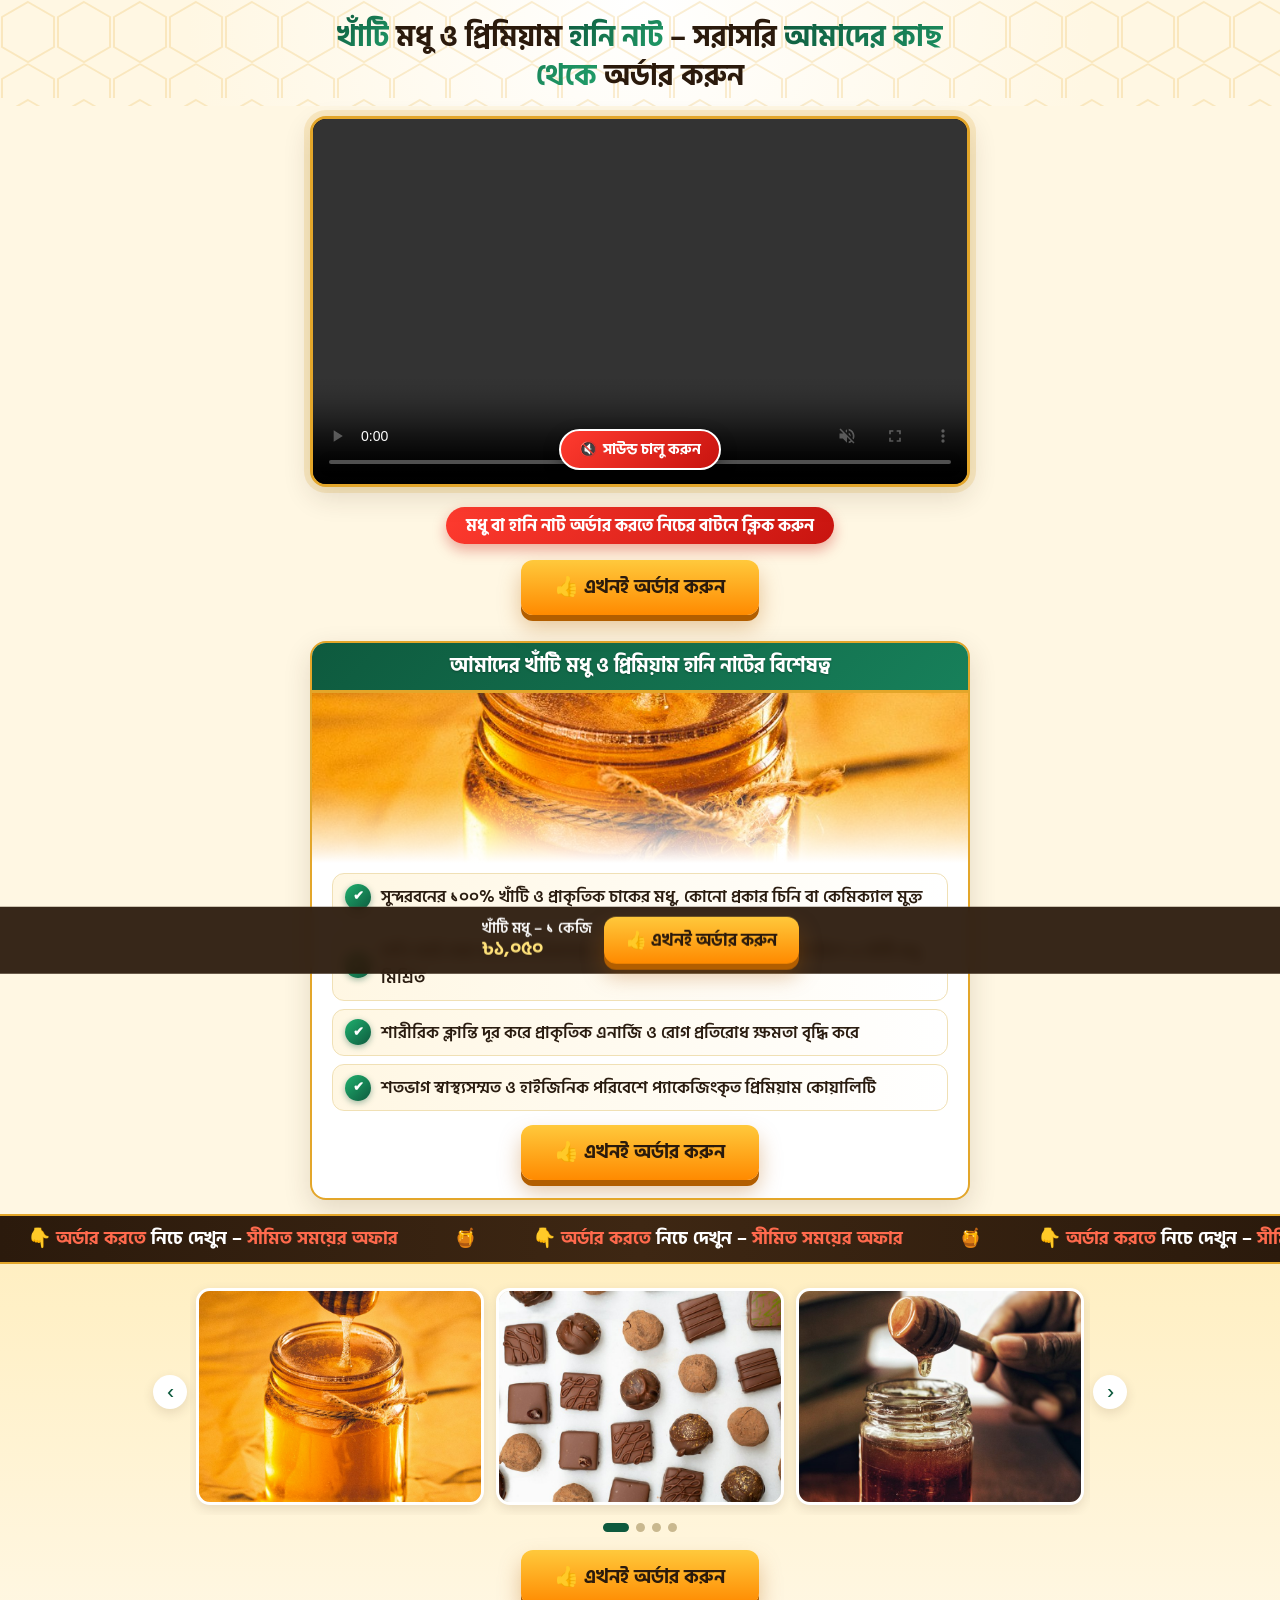
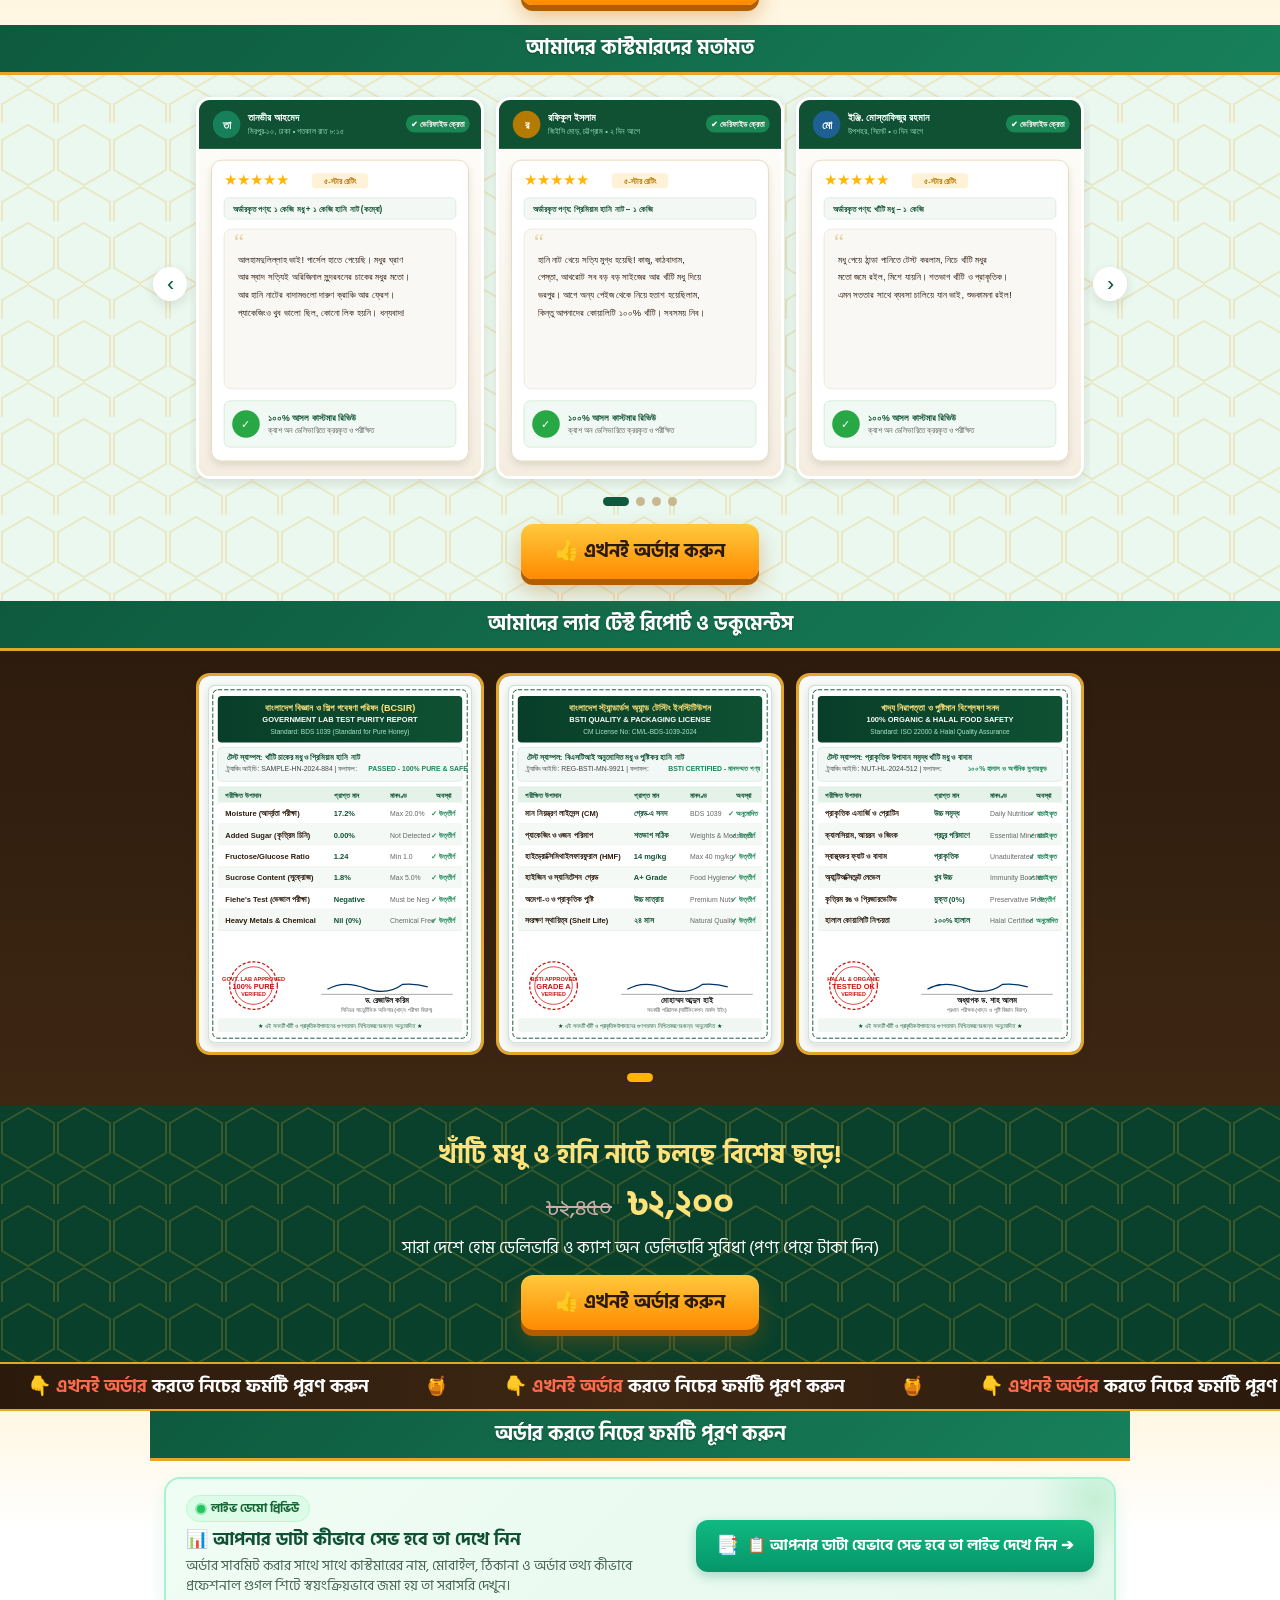
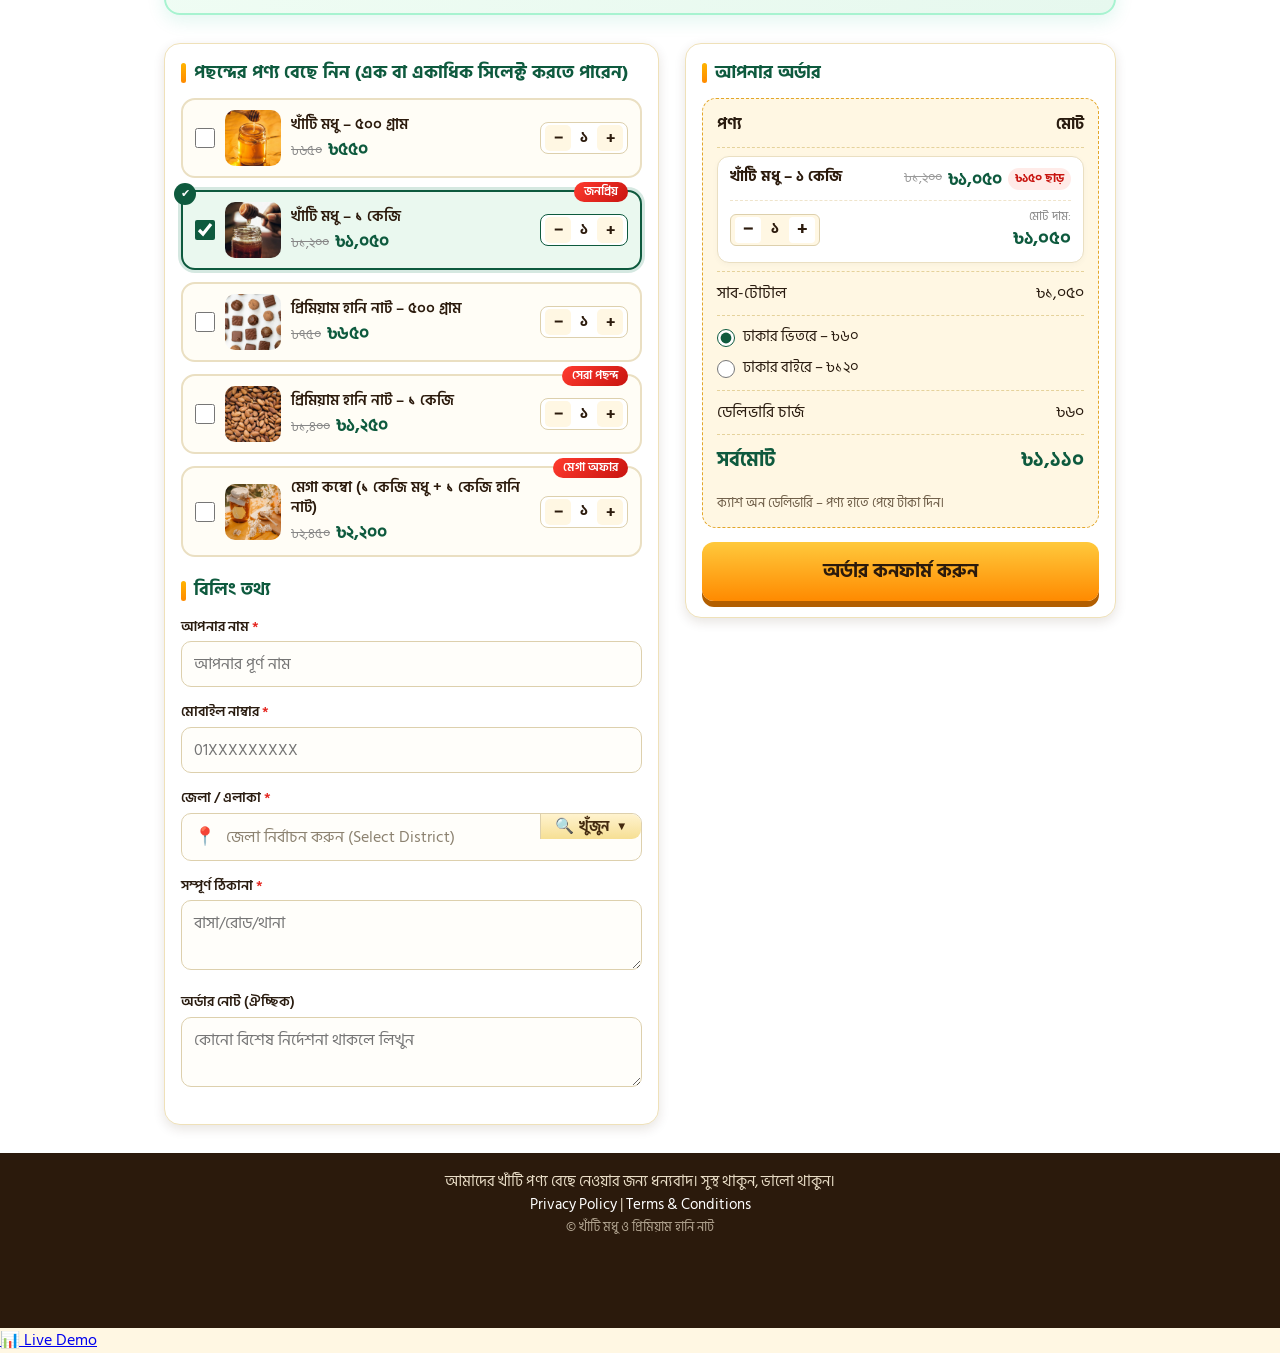
==== commit 2bfcd057: "design update" ====
--- a/index.html
+++ b/index.html
@@ -78,6 +78,20 @@
 <section class="s-checkout" id="checkout">
   <div class="checkout-wrap">
     <h2 class="bar wide" id="checkoutTitle"></h2>
+
+    <!-- লাইভ গুগল শিট ডেমো বক্স -->
+    <div class="sheet-demo-card" id="sheetDemoCard">
+      <div class="sdc-content">
+        <div class="sdc-badge"><span class="sdc-live-dot"></span> লাইভ ডেমো প্রিভিউ</div>
+        <h3 class="sdc-title" id="sdcTitle">📊 আপনার ডাটা কীভাবে সেভ হবে তা দেখে নিন</h3>
+        <p class="sdc-desc" id="sdcDesc">অর্ডার সাবমিট করার সাথে সাথে কাস্টমারের নাম, মোবাইল, ঠিকানা ও অর্ডার তথ্য কীভাবে প্রফেশনাল গুগল শিটে স্বয়ংক্রিয়ভাবে জমা হয় তা সরাসরি দেখুন।</p>
+      </div>
+      <a href="#" target="_blank" rel="noopener noreferrer" class="sdc-btn" id="sheetDemoBtn">
+        <span class="sdc-icon">📑</span>
+        <span id="sdcBtnText">আপনার ডাটা যেভাবে সেভ হবে তা লাইভ দেখে নিন ➔</span>
+      </a>
+    </div>
+
     <form id="orderForm" novalidate>
       <div class="co-grid">
         <div class="co-left">
@@ -161,6 +175,13 @@
   <p class="credit" id="footCredit"></p>
 </footer>
 
+<!-- Floating Live Demo Shortcut Button -->
+<a href="#sheetDemoCard" class="floating-demo-btn" id="floatingDemoBtn" aria-label="লাইভ ডেমো দেখতে ক্লিক করুন">
+  <span class="fdb-dot"></span>
+  <span class="fdb-icon">📊</span>
+  <span class="fdb-text">Live Demo</span>
+</a>
+
 <script src="js/config.js"></script>
 <script src="js/script.js"></script>
 <script src="js/effects.js"></script>
--- a/css/style.css
+++ b/css/style.css
@@ -110,6 +110,27 @@
 /* ===== 12 checkout ===== */
 .s-checkout{background:linear-gradient(180deg,var(--cream),#fff 120px);padding:0 0 28px;scroll-margin-top:6px}
 .checkout-wrap{max-width:var(--wide);margin:auto}
+
+/* Live Google Sheet Demo Card */
+.sheet-demo-card{background:linear-gradient(135deg,#f0fdf4 0%,#e6f8ee 100%);border:2px solid #a7f3d0;border-radius:16px;padding:16px 20px;margin:16px 14px 10px;display:flex;align-items:center;justify-content:space-between;gap:18px;box-shadow:0 6px 18px rgba(16,185,129,.12);position:relative;overflow:hidden}
+.sheet-demo-card::before{content:"";position:absolute;top:-40px;right:-40px;width:120px;height:120px;background:radial-gradient(circle,rgba(34,197,94,.18),transparent 70%);border-radius:50%;pointer-events:none}
+.sdc-content{flex:1;min-width:0}
+.sdc-badge{display:inline-flex;align-items:center;gap:6px;background:#dcfce7;color:#166534;font-size:.78rem;font-weight:700;padding:3px 10px;border-radius:20px;margin-bottom:6px;border:1px solid #bbf7d0}
+.sdc-live-dot{width:8px;height:8px;border-radius:50%;background:#22c55e;box-shadow:0 0 0 2px rgba(34,197,94,.4);animation:livePulse 1.6s infinite}
+@keyframes livePulse{0%,100%{transform:scale(1);opacity:1}50%{transform:scale(1.3);opacity:.6}}
+.sdc-title{font-size:1.12rem;font-weight:700;color:#0f5132;margin:0 0 4px;line-height:1.35}
+.sdc-desc{font-size:.88rem;color:#496555;margin:0;line-height:1.45}
+.sdc-btn{display:inline-flex;align-items:center;justify-content:center;gap:8px;background:linear-gradient(180deg,#10b981,#059669);color:#fff!important;text-decoration:none!important;font-weight:700;font-size:.96rem;padding:12px 20px;border-radius:12px;box-shadow:0 4px 12px rgba(5,150,105,.32);transition:transform .15s,box-shadow .15s;white-space:nowrap;flex-shrink:0}
+.sdc-btn:hover{transform:translateY(-2px);box-shadow:0 6px 18px rgba(5,150,105,.42);background:linear-gradient(180deg,#059669,#047857)}
+.sdc-btn .sdc-icon{font-size:1.15rem}
+.sdc-btn .sdc-arrow{font-size:1.05rem;transition:transform .15s}
+.sdc-btn:hover .sdc-arrow{transform:translateX(3px)}
+@media(max-width:768px){
+  .sheet-demo-card{flex-direction:column;align-items:stretch;text-align:left;gap:14px;padding:14px 16px;margin:12px 10px 8px}
+  .sdc-btn{width:100%;text-align:center}
+}
+.order-sheet-link{display:inline-flex;align-items:center;gap:6px;background:#0f5132;color:#fff!important;text-decoration:none!important;font-weight:700;font-size:.92rem;padding:8px 14px;border-radius:8px;margin-top:8px;transition:background .15s}
+.order-sheet-link:hover{background:#0a3622}
 .co-grid{display:grid;grid-template-columns:1fr;gap:18px;padding:18px 14px 0}
 @media(min-width:820px){.co-grid{grid-template-columns:1.15fr 1fr;gap:26px;align-items:start}.co-right{position:sticky;top:12px}}
 .co-left,.co-right{background:#fff;border:1px solid #efe1b9;border-radius:var(--r);box-shadow:var(--shadow-s);padding:16px}
@@ -234,9 +255,9 @@
 .btn-submit:disabled{opacity:.7;cursor:not-allowed;animation:none}
 .spin{display:none;width:18px;height:18px;border:3px solid rgba(0,0,0,.25);border-top-color:#000;border-radius:50%;animation:sp .7s linear infinite}
 .btn-submit.loading .spin{display:inline-block} @keyframes sp{to{transform:rotate(360deg)}}
-.form-msg{display:none;margin-top:14px;padding:12px 14px;border-radius:12px;font-size:.97rem}
-.form-msg.show{display:block;animation:pop .3s} .form-msg.ok{background:#e6f7ec;color:#0b5a2b;border:1px solid #9ad7b0}
-.form-msg.fail{background:#fdeaea;color:#8a1010;border:1px solid #f0a8a8}
+.form-msg{display:none;margin-top:14px;padding:14px 16px;border-radius:12px;font-size:1rem;line-height:1.55}
+.form-msg.show{display:block;animation:pop .3s} .form-msg.ok{background:#e6f7ec;color:#0b5a2b;border:1.5px solid #9ad7b0;font-weight:600}
+.form-msg.fail{background:#fdf2e9;color:#9c2a0c;border:1.5px solid #f5b796;font-weight:600;box-shadow:0 4px 14px rgba(156,42,12,.1)}
 
 /* ===== 13 footer ===== */
 .s-footer{background:var(--brown);color:#e8dcc6;text-align:center;padding:18px 14px 90px;font-size:.95rem}
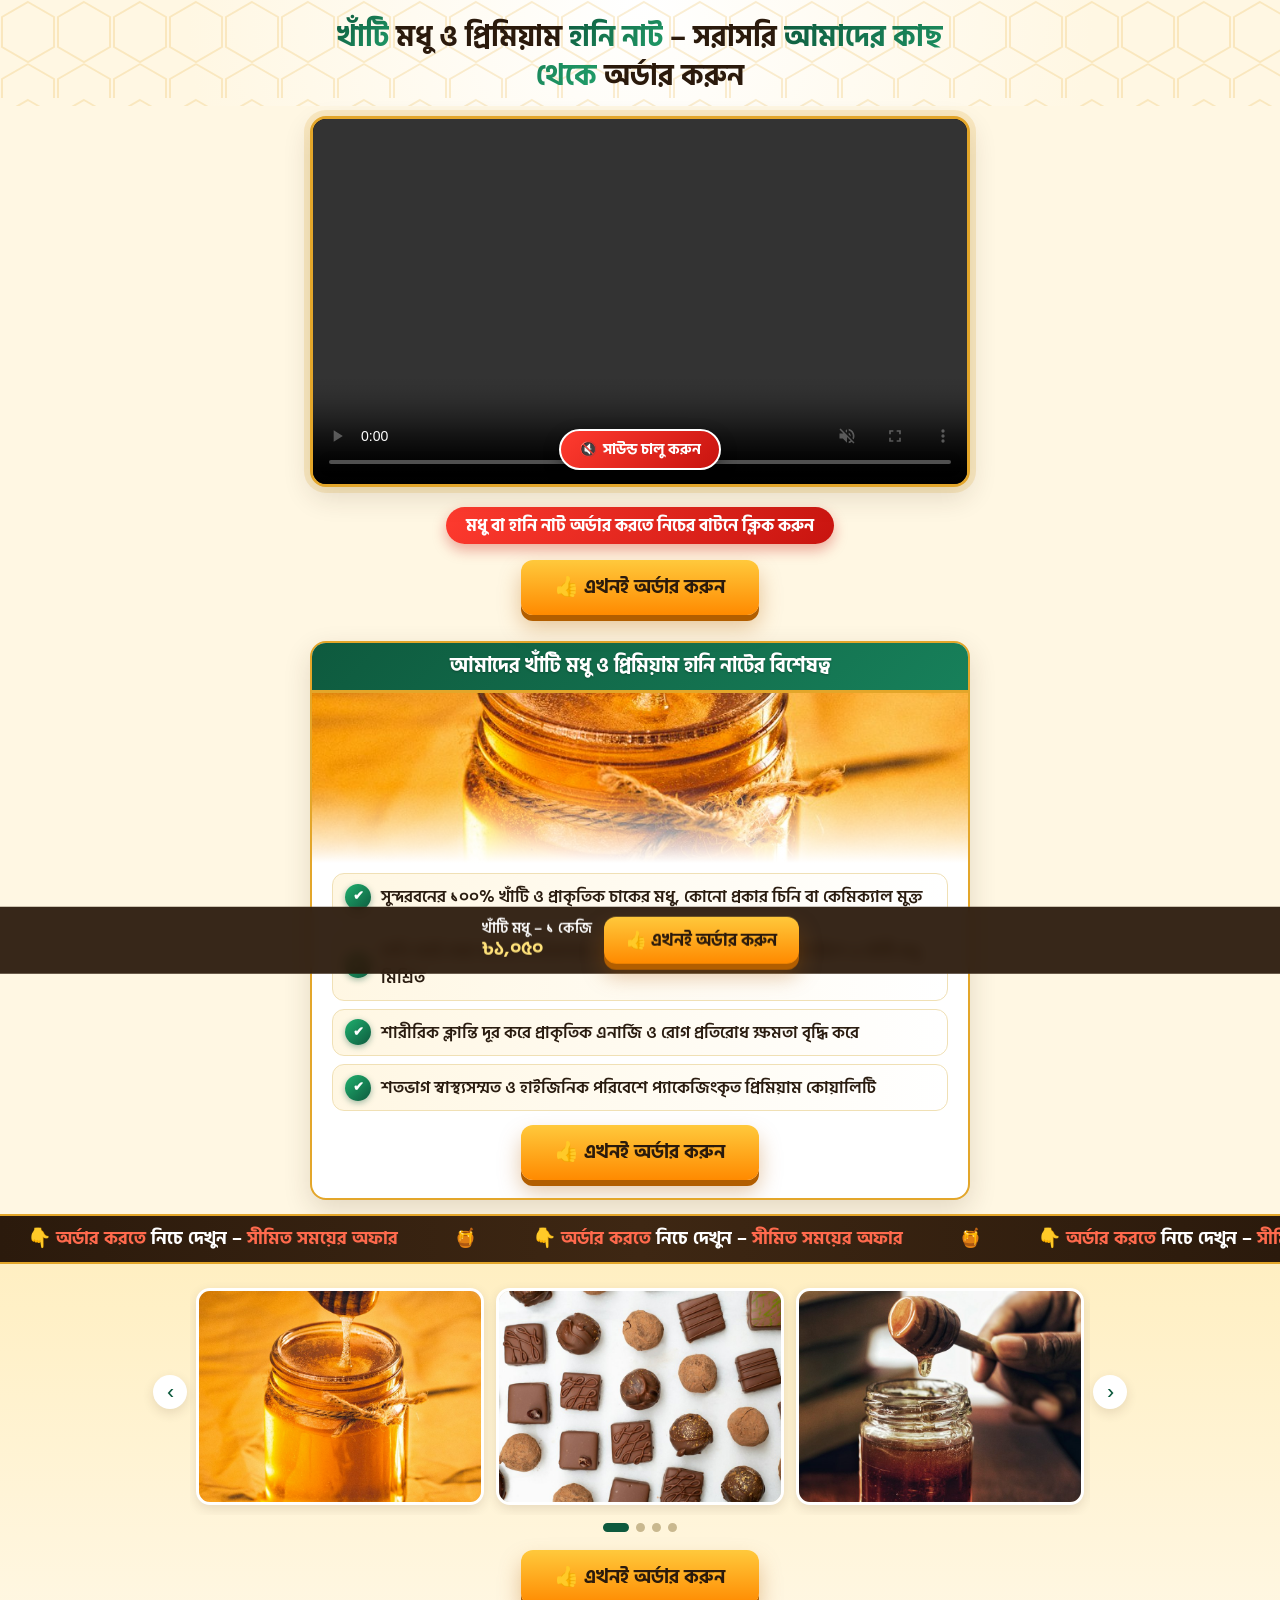
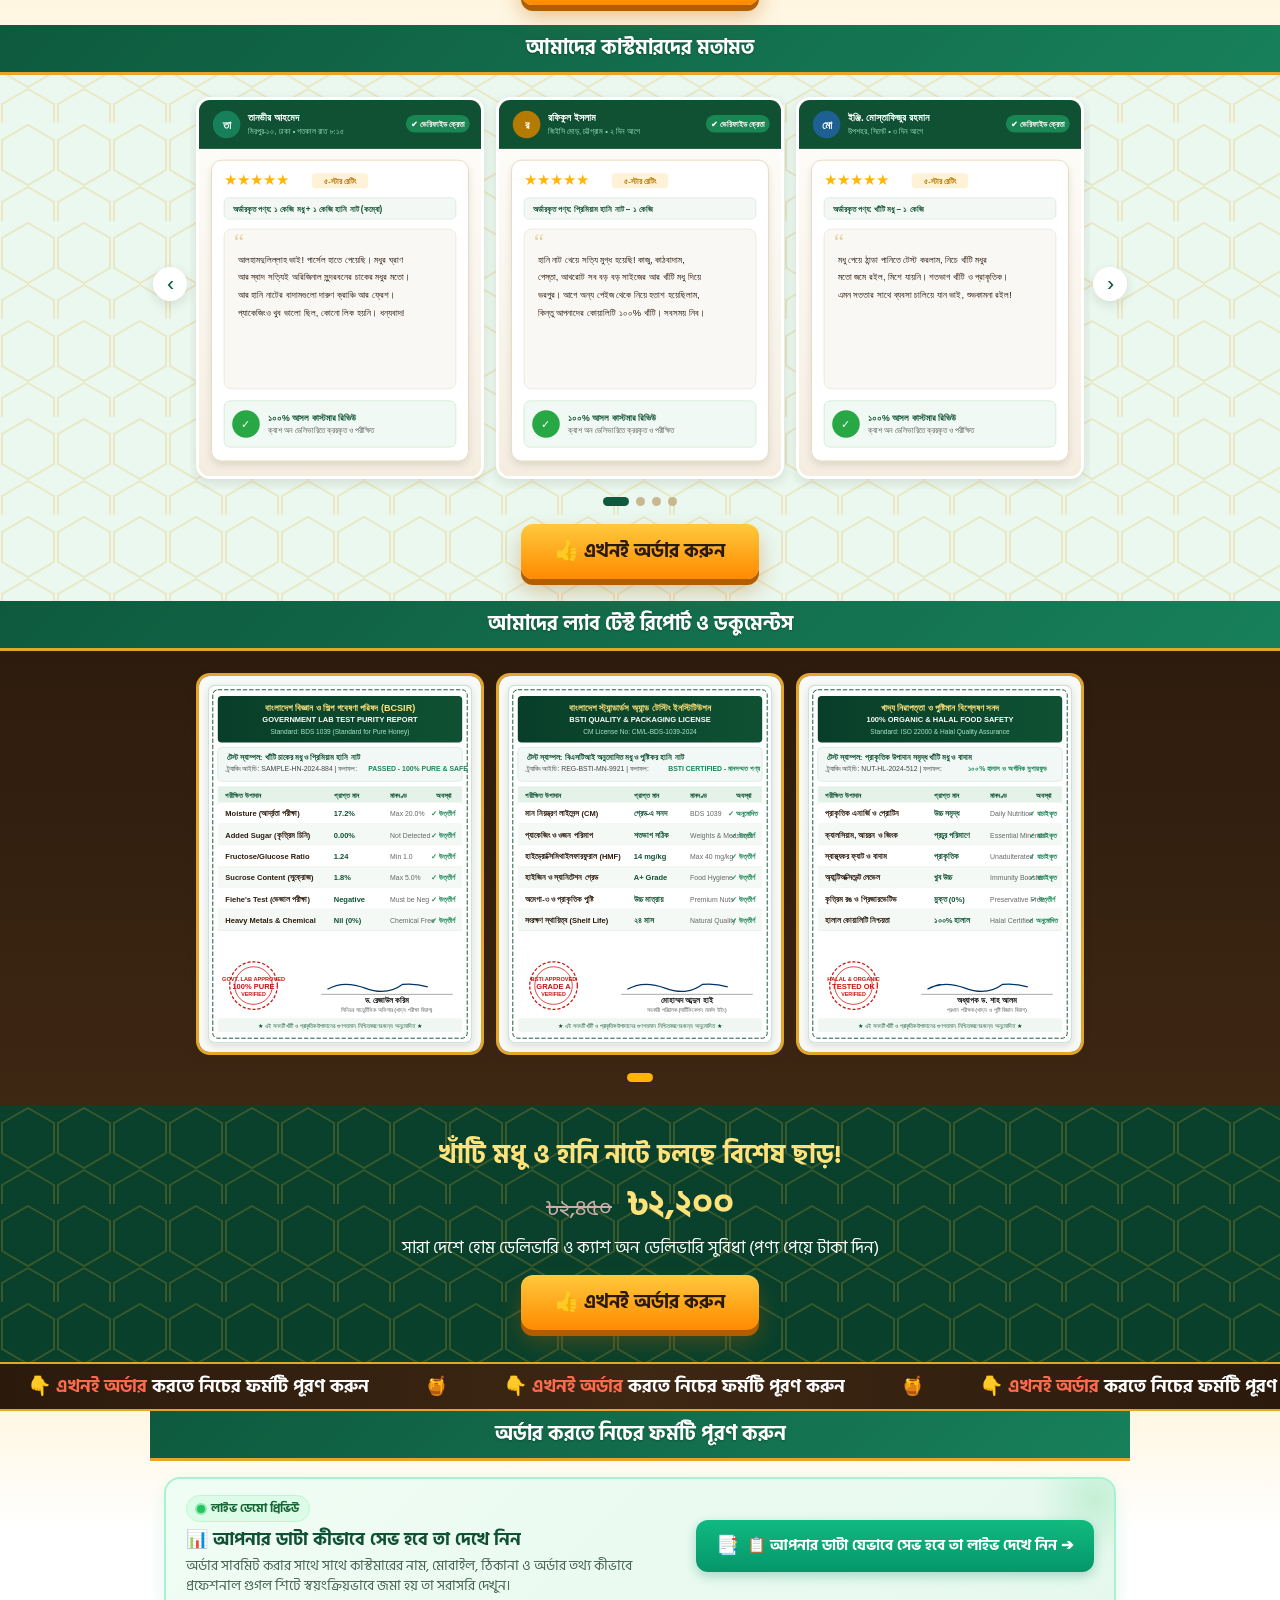
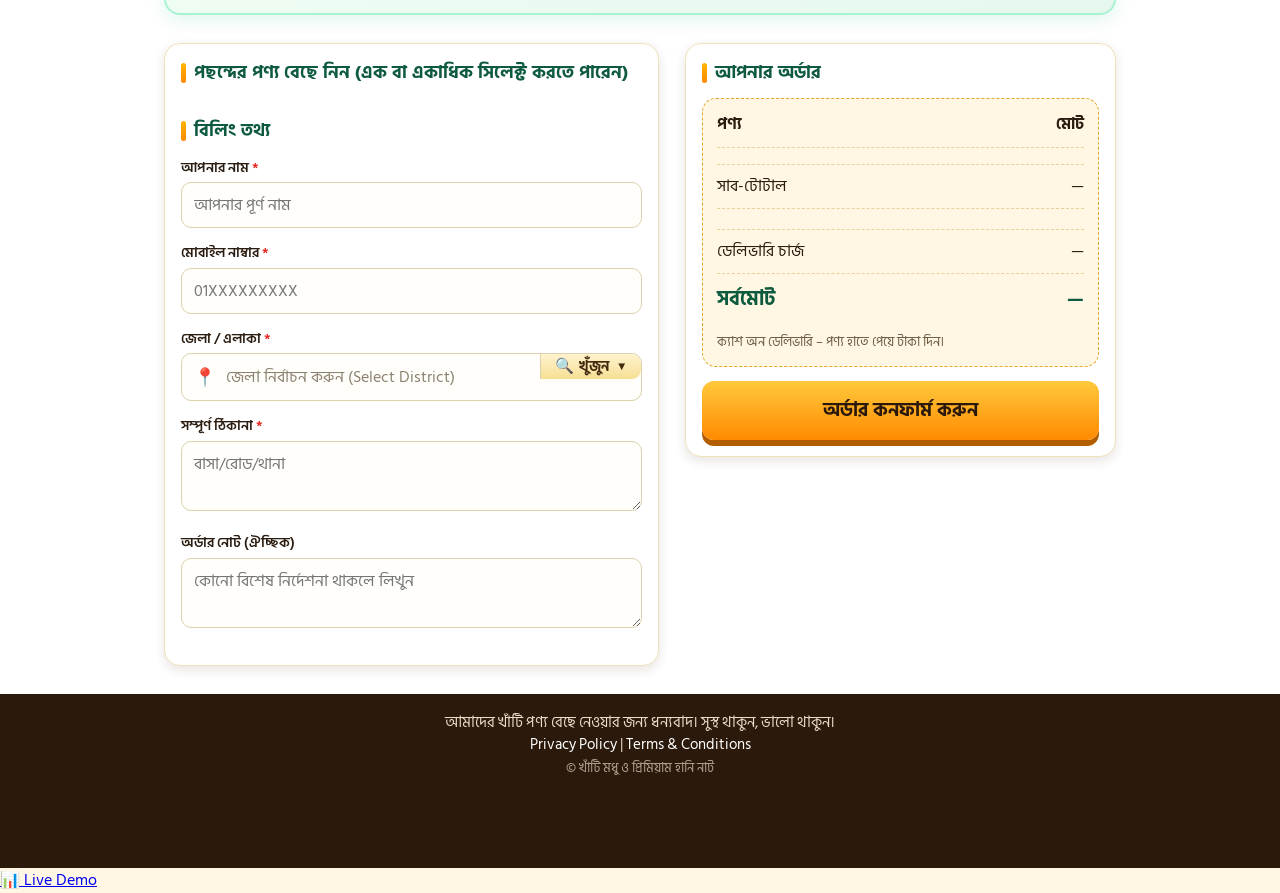
==== commit 5e1083ec: "sheet design update" ====
--- a/index.html
+++ b/index.html
@@ -86,7 +86,7 @@
         <h3 class="sdc-title" id="sdcTitle">📊 আপনার ডাটা কীভাবে সেভ হবে তা দেখে নিন</h3>
         <p class="sdc-desc" id="sdcDesc">অর্ডার সাবমিট করার সাথে সাথে কাস্টমারের নাম, মোবাইল, ঠিকানা ও অর্ডার তথ্য কীভাবে প্রফেশনাল গুগল শিটে স্বয়ংক্রিয়ভাবে জমা হয় তা সরাসরি দেখুন।</p>
       </div>
-      <a href="#" target="_blank" rel="noopener noreferrer" class="sdc-btn" id="sheetDemoBtn">
+      <a href="https://docs.google.com/spreadsheets/d/1sumrLfQKbrsm_JQ7p0X5FTZBij1iImxzvUBiYmSL9dk/edit?gid=0#gid=0" target="_blank" rel="noopener noreferrer" class="sdc-btn" id="sheetDemoBtn">
         <span class="sdc-icon">📑</span>
         <span id="sdcBtnText">আপনার ডাটা যেভাবে সেভ হবে তা লাইভ দেখে নিন ➔</span>
       </a>
@@ -95,10 +95,10 @@
     <form id="orderForm" novalidate>
       <div class="co-grid">
         <div class="co-left">
-          <h3 class="sub">পছন্দের পণ্য বেছে নিন (এক বা একাধিক সিলেক্ট করতে পারেন)</h3>
+          <h3 class="sub" id="packagesTitle">পছন্দের পণ্য বেছে নিন (এক বা একাধিক সিলেক্ট করতে পারেন)</h3>
           <div class="packages" id="packages" aria-label="পণ্য তালিকা"></div>
 
-          <h3 class="sub">বিলিং তথ্য</h3>
+          <h3 class="sub" id="billingTitle">বিলিং তথ্য</h3>
           <div class="field"><label for="name">আপনার নাম <i>*</i></label>
             <input id="name" name="name" type="text" autocomplete="name" placeholder="আপনার পূর্ণ নাম">
             <small class="err" data-err="name"></small></div>
@@ -149,7 +149,7 @@
         </div>
 
         <aside class="co-right">
-          <h3 class="sub">আপনার অর্ডার</h3>
+          <h3 class="sub" id="cartTitle">আপনার অর্ডার</h3>
           <div class="summary">
             <div class="sum-row head"><span>পণ্য</span><span>মোট</span></div>
             <div class="sum-items-list" id="sumItemsList"></div>
@@ -157,7 +157,7 @@
             <div class="ship" id="shipping" role="radiogroup" aria-label="ডেলিভারি"></div>
             <div class="sum-row"><span>ডেলিভারি চার্জ</span><span id="sumShip">—</span></div>
             <div class="sum-row total"><span>সর্বমোট</span><span id="sumTotal">—</span></div>
-            <p class="pay-note">ক্যাশ অন ডেলিভারি – পণ্য হাতে পেয়ে টাকা দিন।</p>
+            <p class="pay-note" id="payNote">ক্যাশ অন ডেলিভারি – পণ্য হাতে পেয়ে টাকা দিন।</p>
           </div>
           <input type="text" name="website" id="hp" tabindex="-1" autocomplete="off" aria-hidden="true" class="hp">
           <button type="submit" class="btn-submit" id="submitBtn"><span class="spin" aria-hidden="true"></span><span id="submitLabel">অর্ডার কনফার্ম করুন</span></button>
@@ -182,8 +182,8 @@
   <span class="fdb-text">Live Demo</span>
 </a>
 
-<script src="js/config.js"></script>
-<script src="js/script.js"></script>
-<script src="js/effects.js"></script>
+<script src="js/config.js?v=3.1"></script>
+<script src="js/script.js?v=3.1"></script>
+<script src="js/effects.js?v=3.1"></script>
 </body>
 </html>
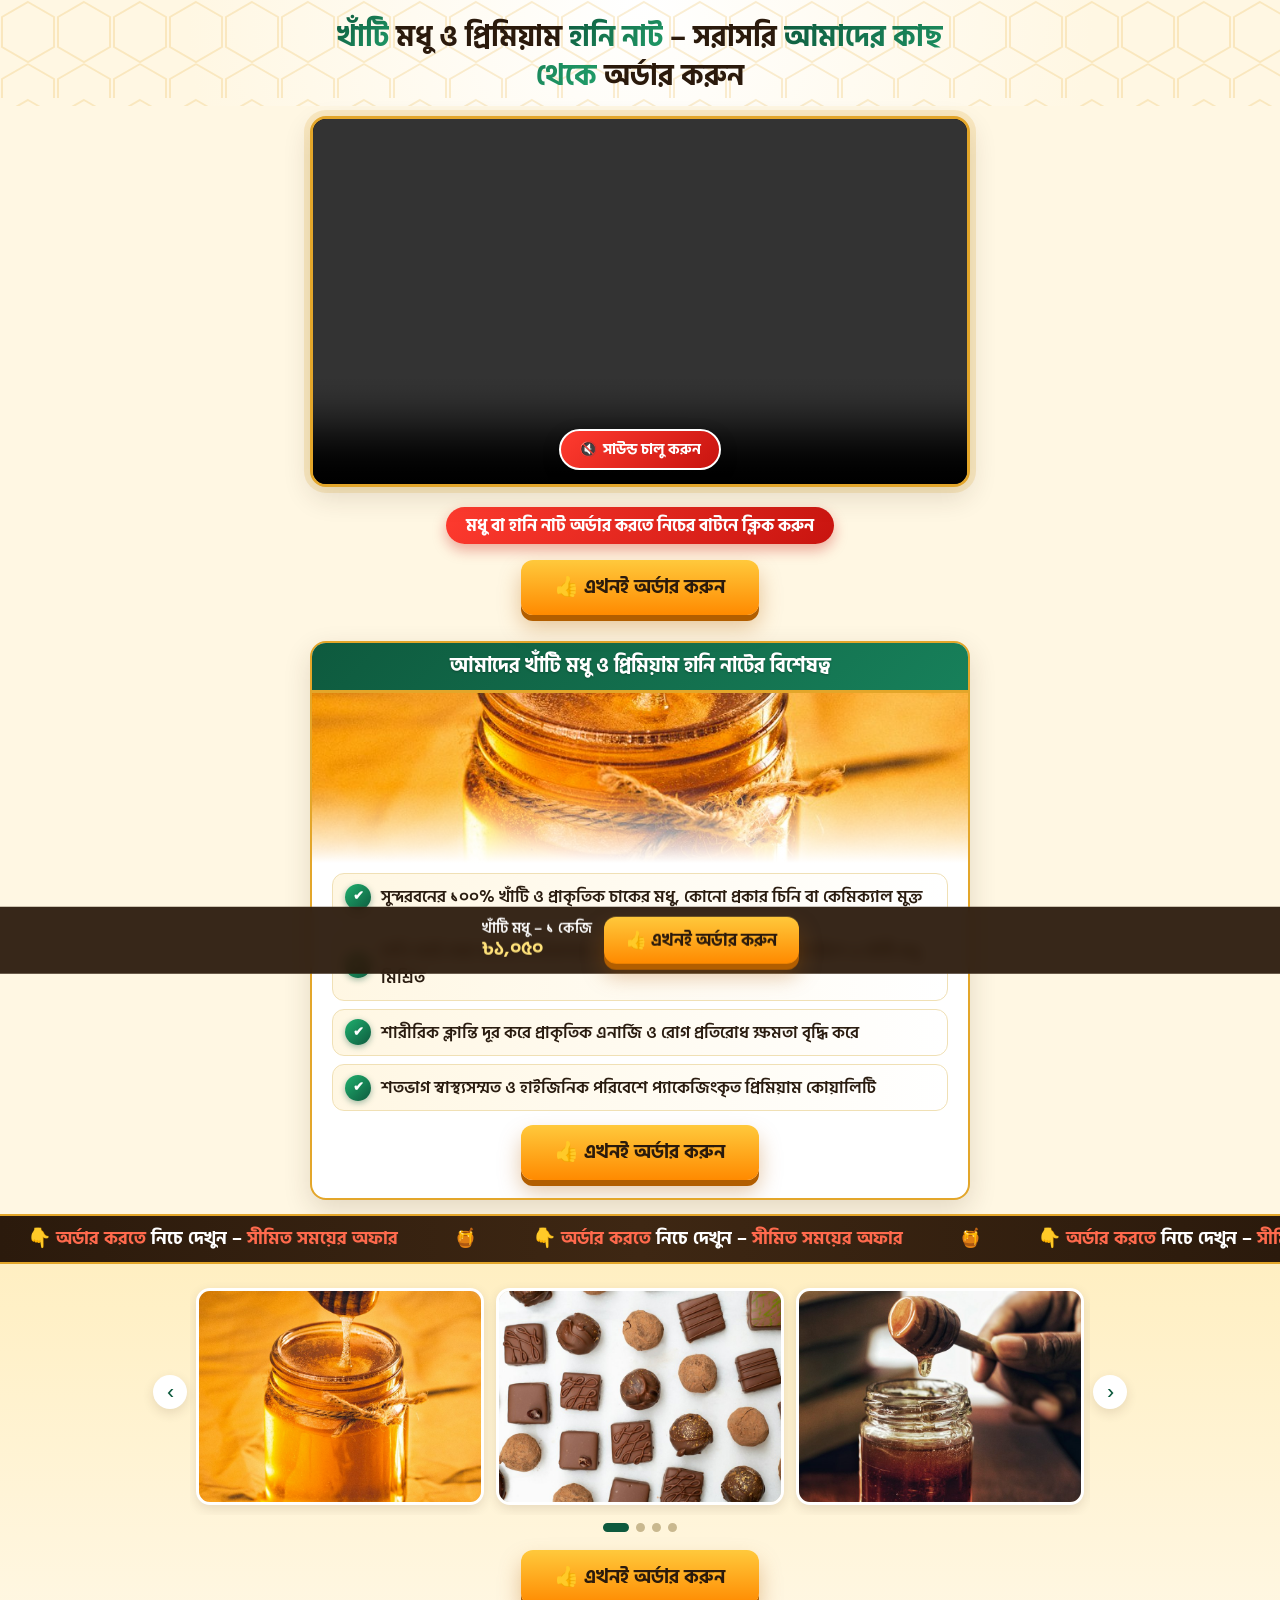
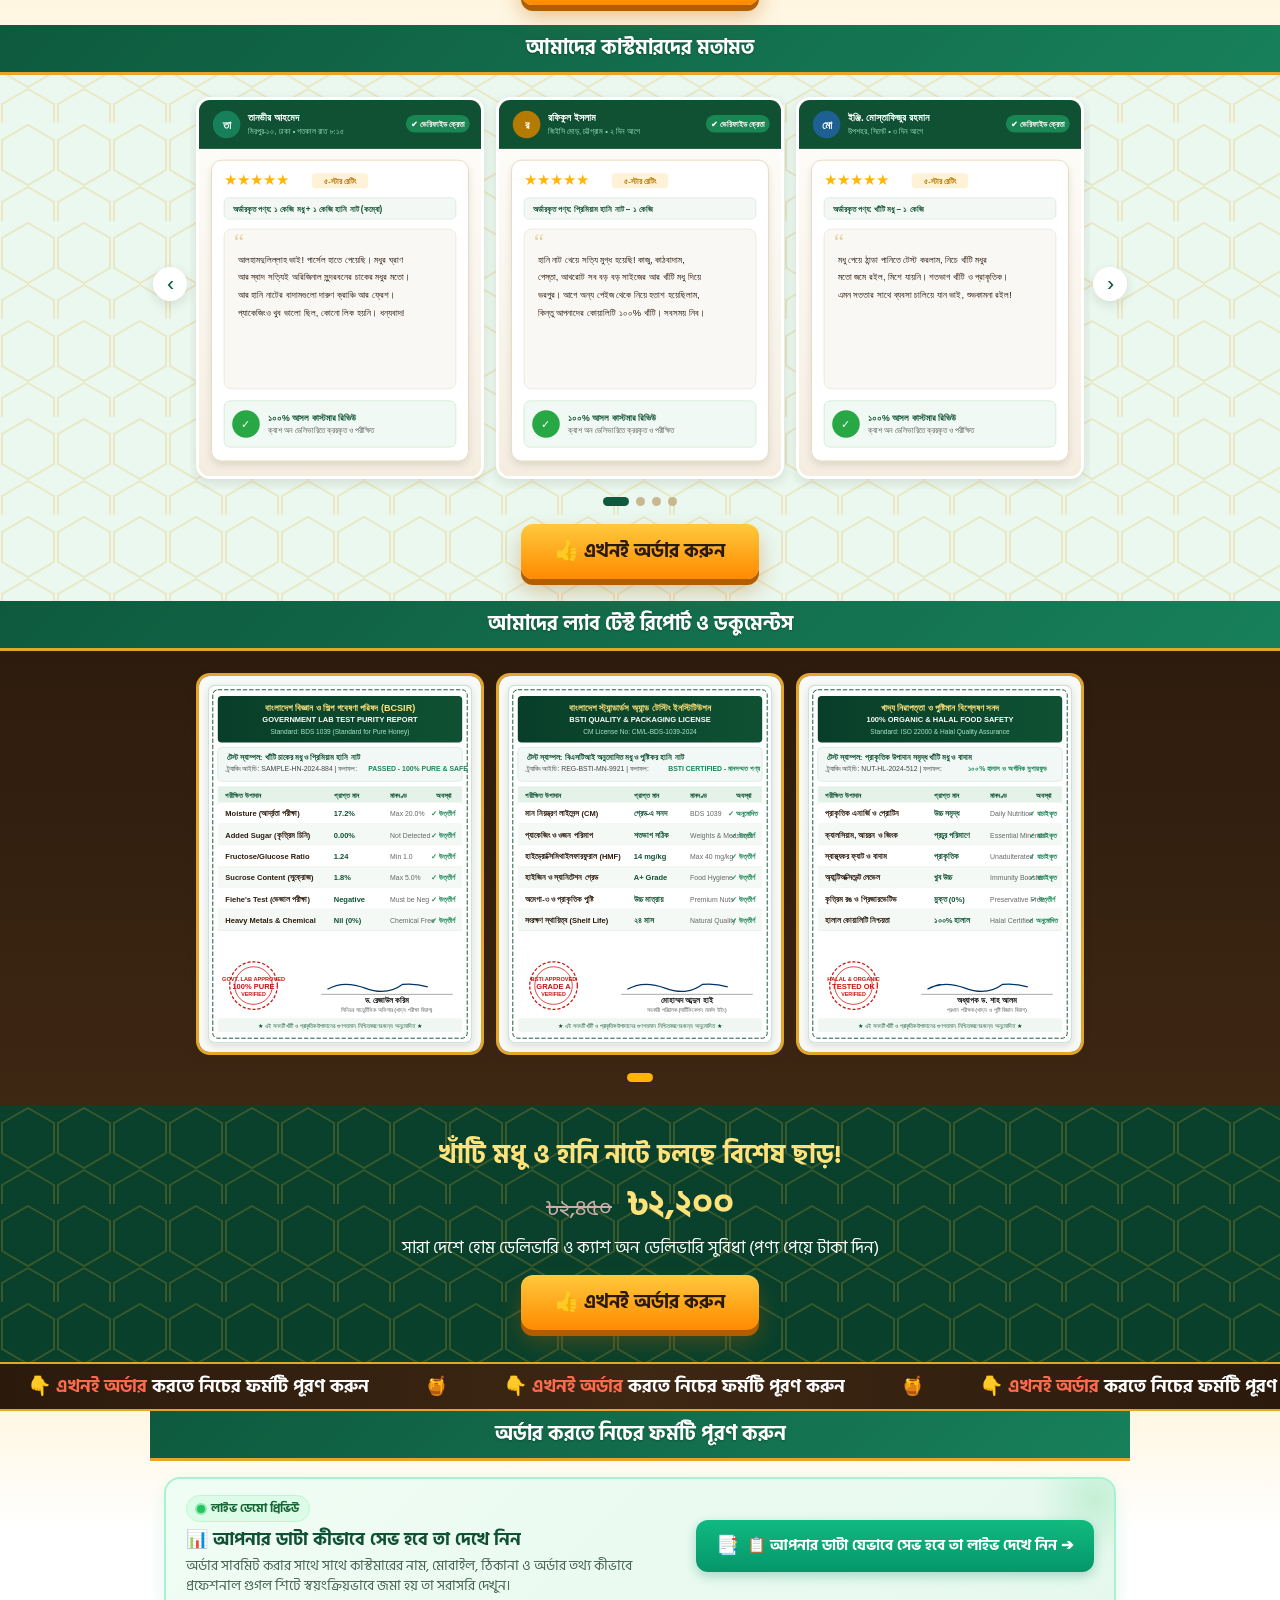
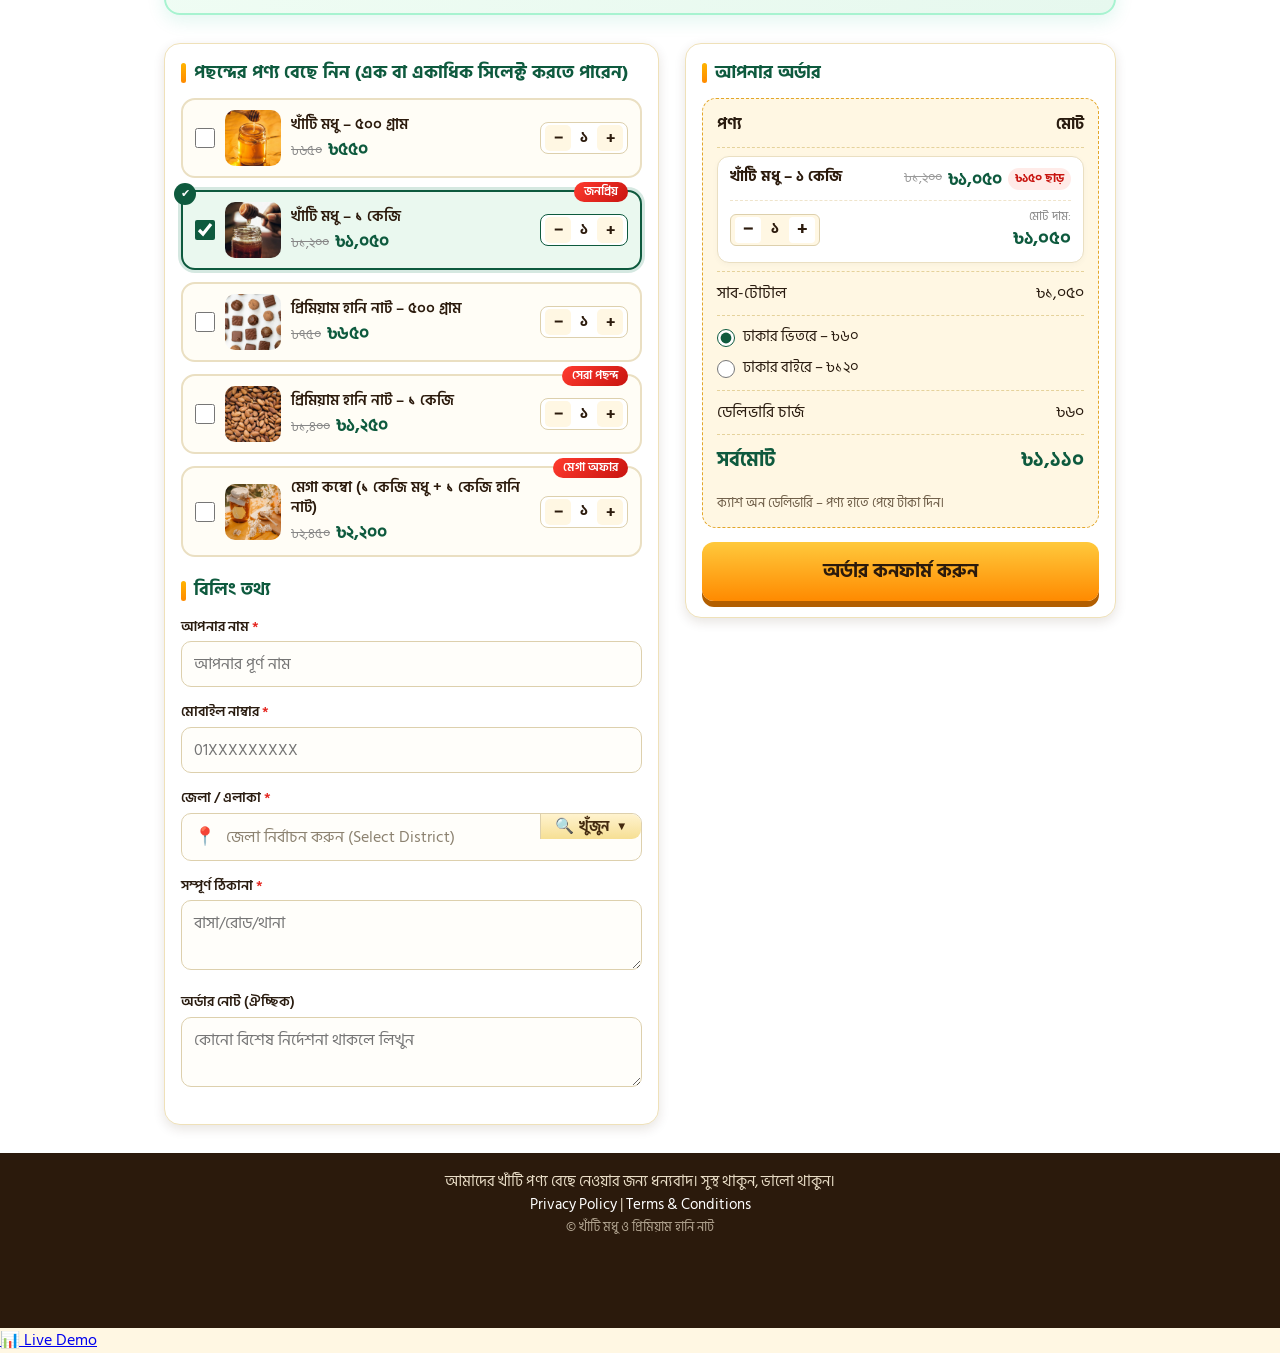
==== commit e82246f9: "version update" ====
--- a/index.html
+++ b/index.html
@@ -182,8 +182,8 @@
   <span class="fdb-text">Live Demo</span>
 </a>
 
-<script src="js/config.js?v=3.1"></script>
-<script src="js/script.js?v=3.1"></script>
-<script src="js/effects.js?v=3.1"></script>
+<script src="js/config.js?v=3.2"></script>
+<script src="js/script.js?v=3.2"></script>
+<script src="js/effects.js?v=3.2"></script>
 </body>
 </html>
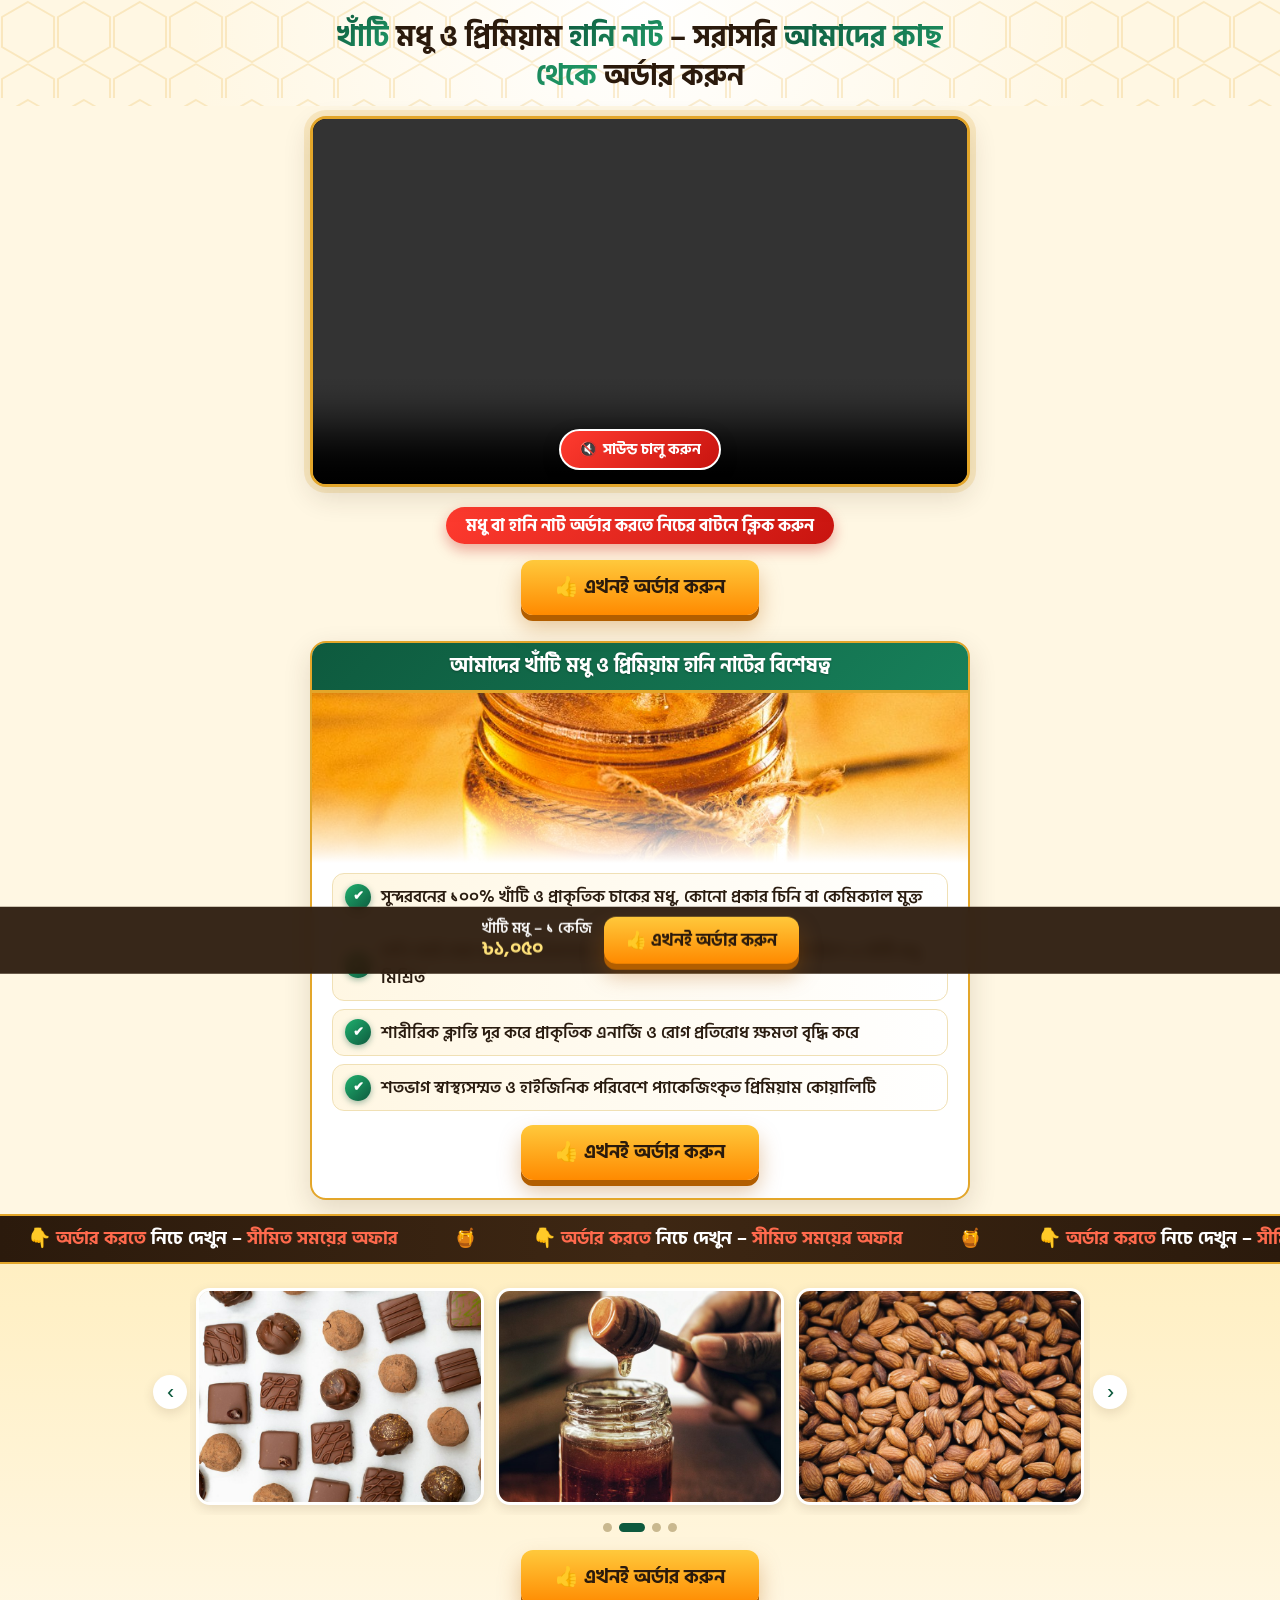
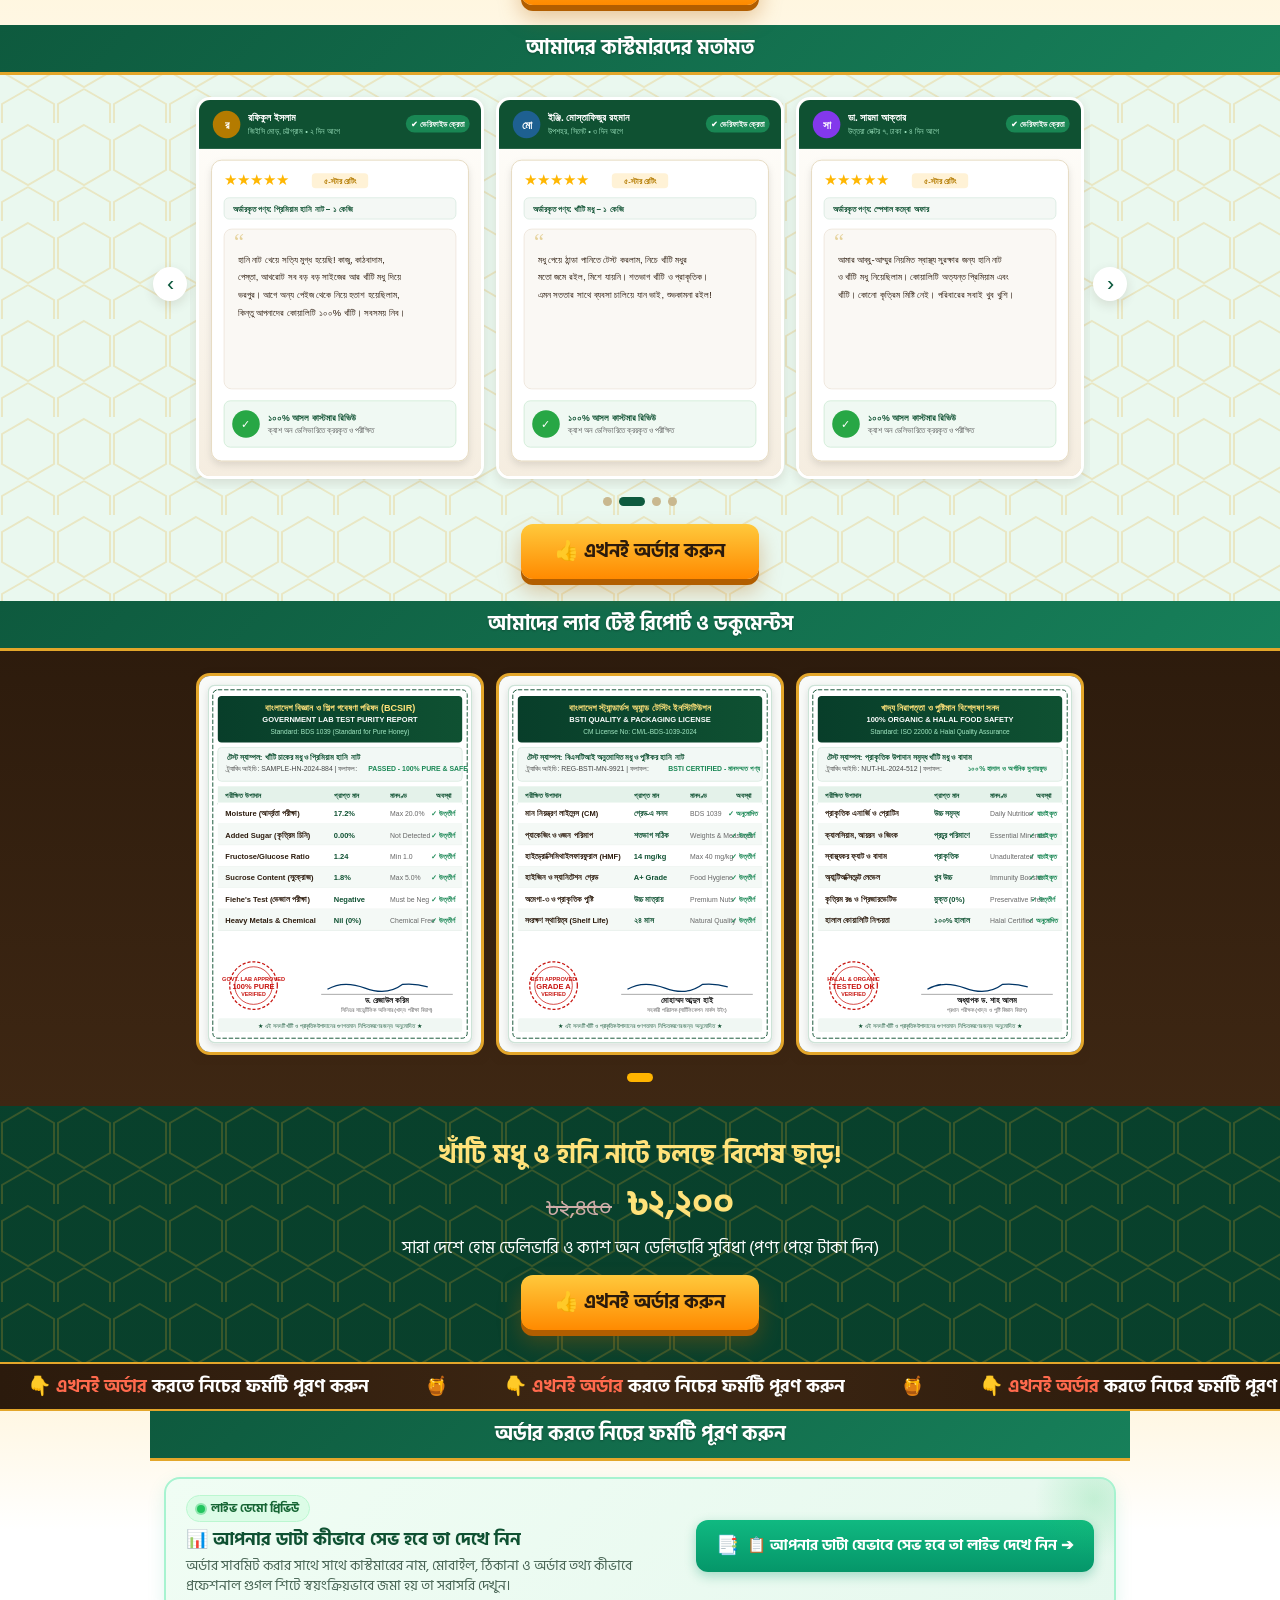
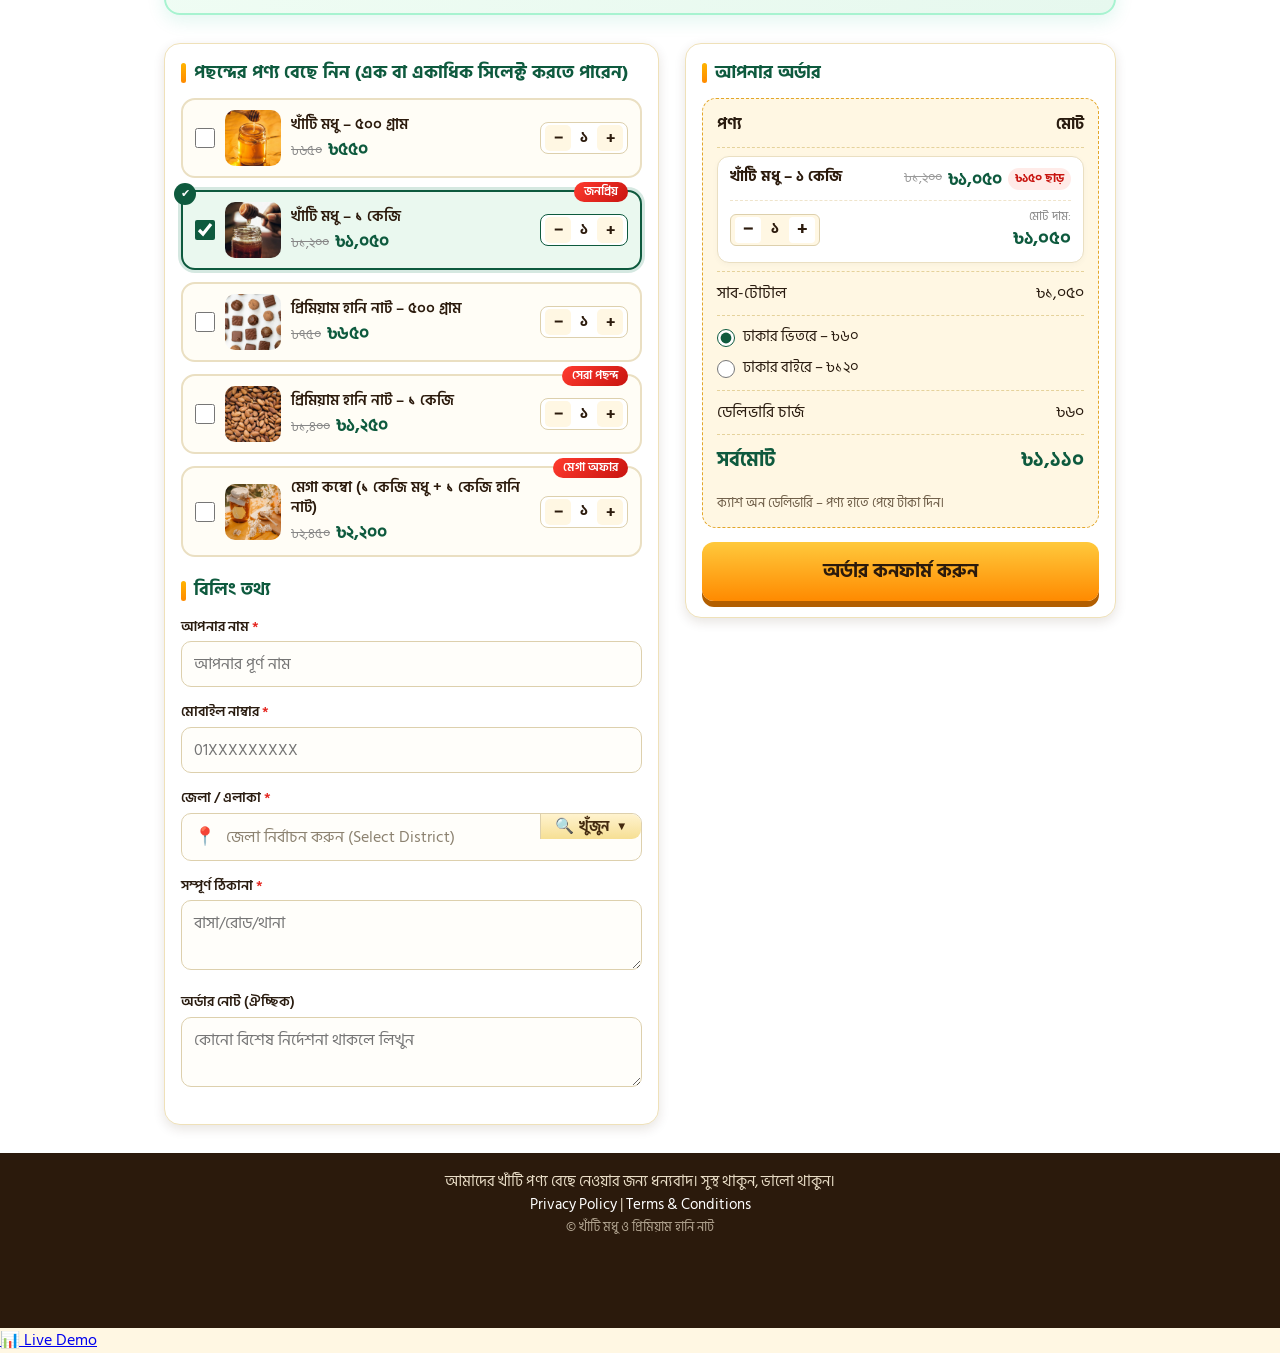
==== commit f9be6e7b: "sheet update" ====
--- a/index.html
+++ b/index.html
@@ -183,6 +183,8 @@
 </a>
 
 <script src="js/config.js?v=3.2"></script>
+<script src="js/crm-loader.js?v=3.2"></script>
+<script src="js/crm-queue.js?v=3.2"></script>
 <script src="js/script.js?v=3.2"></script>
 <script src="js/effects.js?v=3.2"></script>
 </body>
